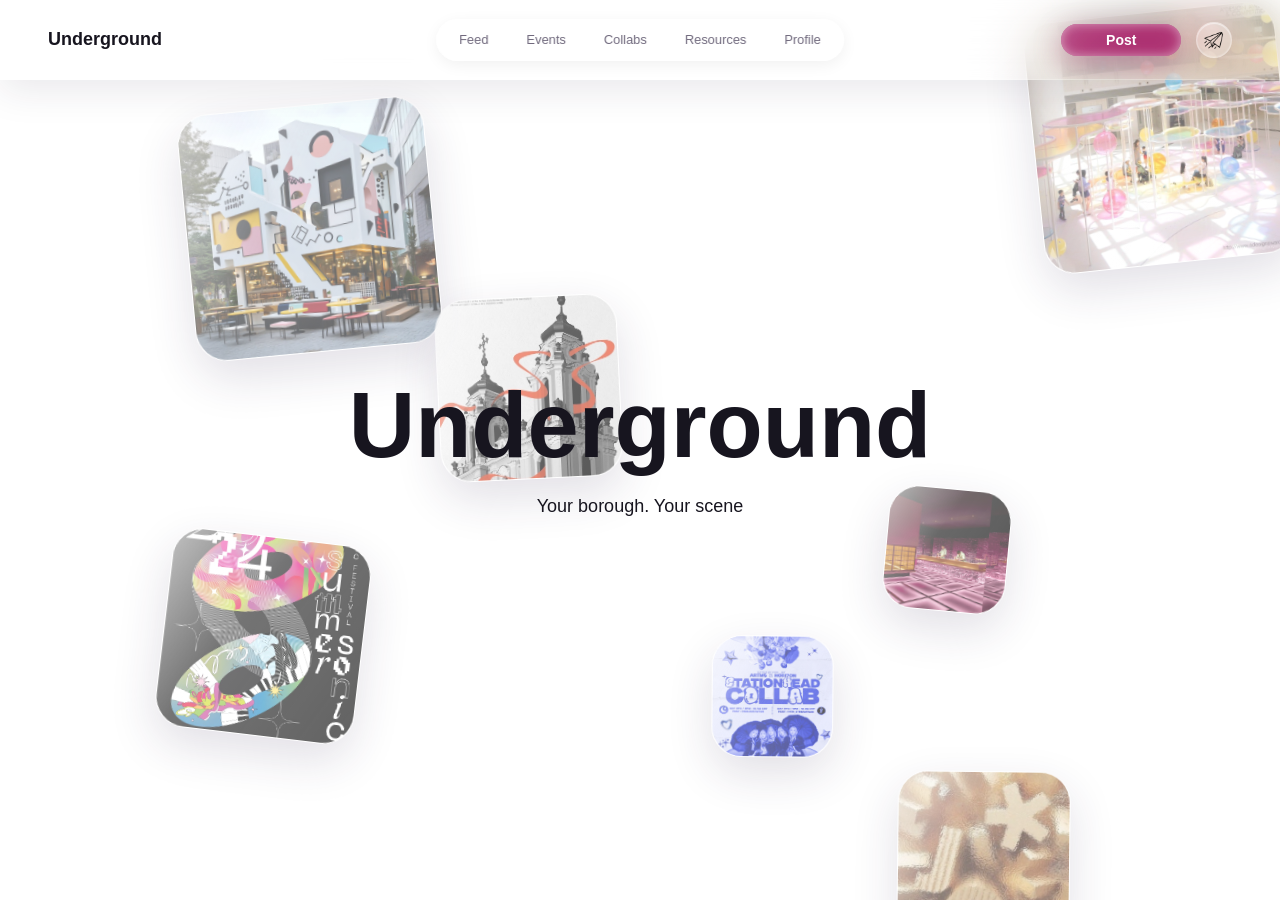
==== index.html @ 1d8d7bd0 "commit" ====
<!DOCTYPE html>
<html lang="en">
<head>
    <meta charset="UTF-8">
    <meta name="viewport" content="width=device-width, initial-scale=1.0">
    <title>Underground - Your borough. Your scene</title>
    <link rel="stylesheet" href="styles.css">
    <link rel="stylesheet" href="ds-v2.css">
</head>
<body class="landing-page" data-page="landing">
    <header class="site-header">
        <a class="brand-link" href="index.html">Underground</a>
        <nav class="site-nav">
            <a href="feed.html" class="nav-link">Feed</a>
            <a href="events.html" class="nav-link">Events</a>
            <a href="collabs.html" class="nav-link">Collabs</a>
            <a href="map.html" class="nav-link">Resources</a>
            <a href="profile.html" class="nav-link">Profile</a>
        </nav>
        <div class="site-actions">
            <button class="btn-post" type="button">Post</button>
            <a href="messages.html"><img class="avatar" src="assets/profile-icon.png" alt="Messages" /></a>
        </div>
        <button class="menu-toggle" id="landingMenuToggle" type="button" aria-label="Open menu" aria-controls="landingDrawer" aria-expanded="false">
            <span class="menu-toggle-line"></span>
            <span class="menu-toggle-line"></span>
            <span class="menu-toggle-line"></span>
        </button>
    </header>

    <div class="landing-menu-backdrop" id="landingMenuBackdrop" aria-hidden="true"></div>
    <aside class="landing-drawer" id="landingDrawer" aria-hidden="true">
        <div class="landing-drawer-header">
            <p class="landing-drawer-title">Underground</p>
            <button class="landing-drawer-close" id="landingDrawerClose" type="button" aria-label="Close menu">&times;</button>
        </div>
        <nav class="landing-drawer-nav" aria-label="Mobile navigation">
            <a href="feed.html" class="landing-drawer-link">Feed</a>
            <a href="events.html" class="landing-drawer-link">Events</a>
            <a href="collabs.html" class="landing-drawer-link">Collabs</a>
            <a href="map.html" class="landing-drawer-link">Resources</a>
            <a href="profile.html" class="landing-drawer-link">Profile</a>
        </nav>
        <div class="landing-drawer-actions">
            <button class="btn-post" type="button">Post</button>
            <button class="btn-auth" type="button">DM</button>
        </div>
    </aside>

    <main class="landing-main">
        <section class="landing-hero">
            <div class="deco-rect" aria-hidden="true" style="left:116px; top:121px; width:251px; height:251px;"></div>
            <div class="deco-rect" aria-hidden="true" style="left:calc(20% + 100px); top:311px; width:187px; height:187px;"></div>
            <div class="deco-rect" aria-hidden="true" style="left:183px; top:615px; width:205px; height:205px;"></div>
            <div class="deco-rect" aria-hidden="true" style="left:calc(40% + 247px); top:654px; width:128px; height:128px;"></div>
            <div class="deco-rect" aria-hidden="true" style="left:calc(60% + 115px); top:542px; width:128px; height:128px;"></div>
            <div class="deco-rect" aria-hidden="true" style="left:calc(60% + 113px); top:700px; width:179px; height:179px;"></div>
            <div class="deco-rect" aria-hidden="true" style="left:calc(80% - 22px); top:121px; width:262px; height:262px;"></div>
            <div class="landing-hero-content">
                <h1 class="landing-display">Underground</h1>
                <p class="landing-subtitle">Your borough. Your scene</p>
            </div>
        </section>
    </main>

    <script src="shared-ui.js"></script>
    <script src="ds-init.js" defer></script>
</body>
</html>
---- styles.css ----
:root {
    --bg: #ffffff;
    --text: #17151f;
    --muted: #6f687c;
    --line: rgba(255, 255, 255, 0.28);
    --surface: rgba(255, 255, 255, 0.16);
    --surface-strong: rgba(255, 255, 255, 0.22);
    --surface-blue: rgba(255, 82, 166, 0.94);
    --surface-green: rgba(255, 211, 232, 0.78);
    --surface-orange: rgba(255, 196, 224, 0.8);
    --surface-pink: rgba(255, 210, 232, 0.78);
    --glass-shadow:
        0 8px 32px rgba(0, 0, 0, 0.12),
        inset 0 1px 1px rgba(255, 255, 255, 0.6),
        inset 0 -1px 1px rgba(255, 255, 255, 0.18);
    --glass-shadow-strong:
        0 18px 48px rgba(48, 35, 76, 0.14),
        inset 0 1px 1px rgba(255, 255, 255, 0.72),
        inset 0 -1px 1px rgba(255, 255, 255, 0.2);
    --glass-edge:
        inset 0 0 10px rgba(255, 255, 255, 0.4),
        inset 0 0 20px rgba(255, 255, 255, 0.18);
    --accent-grad: linear-gradient(135deg, rgba(255, 196, 221, 0.94) 0%, rgba(217, 74, 155, 0.84) 100%);
    --accent-grad-soft: linear-gradient(135deg, rgba(255, 230, 239, 0.92) 0%, rgba(240, 136, 193, 0.58) 100%);
    --liquid-sheen: linear-gradient(120deg, rgba(255, 255, 255, 0.62) 0%, rgba(255, 255, 255, 0.16) 40%, rgba(255, 255, 255, 0.06) 100%);

    --header-height: 80px;
    --page-pad-x: 160px;
    --page-pad-top: 96px;
    --page-pad-bottom: 80px;

    --display-size: 92px;
    --display-line: 1;

    --header-size: 64px;
    --header-line: 77px;

    --title-size: 48px;
    --title-line: 77px;

    --body-large-size: 18px;
    --body-large-line: 31px;

    --body-size: 12px;
    --body-line: 16px;

    --body-small-size: 12px;
    --body-small-line: 1.2;

    --nav-size: 14px;
    --nav-gap: 110px;
    --nav-inline-scale: 1;
    --filter-inline-scale: 1;
    --hover-copy-scale: 1;

    --square-card-size: 344px;
    --wide-card-width: calc(var(--square-card-size) * 1.7441860465);
    --wide-card-height: calc(var(--square-card-size) * 0.6104651163);
    --side-panel-width: calc(var(--square-card-size) * 1.2558139535);
    --content-width: calc((var(--square-card-size) * 3) + (var(--grid-gap) * 2));

    --grid-gap: 8px;
    --split-gap: 16px;
    --button-pad-y: 12px;
    --button-pad-x: 32px;
    --button-font-size: 14px;
    --button-line-height: 16px;

    --flip-duration: 0.55s;
    --flip-ease: cubic-bezier(0.4, 0.2, 0.2, 1);
    --shadow-hover: 8px 12px 47px 3px rgba(0, 0, 0, 0.12);

    font-synthesis: none;
    text-rendering: optimizeLegibility;
}

* {
    margin: 0;
    padding: 0;
    box-sizing: border-box;
}

html,
body {
    width: 100%;
}

body {
    min-height: 100vh;
    background: var(--bg);
    color: var(--text);
    font-family: "BIZ UDPGothic", "Noto Sans JP", "Segoe UI", sans-serif;
    overflow-x: hidden;
    position: relative;
    background-image: none;
}

a {
    color: inherit;
}

button,
input,
textarea {
    font: inherit;
    color: inherit;
}

.liquid-glass,
:where(
    .site-header,
    .landing-drawer,
    .landing-link-card,
    .profile-stat-card,
    .square-card-front,
    .square-card-back,
    .wide-card-front,
    .wide-card-back,
    .side-panel,
    .feed-modal,
    .connect-action,
    .post-form-panel,
    .post-preview-panel,
    .post-preview-card,
    .post-upload-label,
    .post-cat-btn,
    .post-submit-btn,
    .post-preview-rsvp,
    .success-card,
    .success-post-preview,
    .success-stat,
    .filter-chip,
    .pagination-btn,
    .btn-post,
    .btn-auth,
    .btn-edit-profile,
    .square-card-btn,
    .wide-card-btn,
    .feed-modal-rsvp,
    .connect-chat-input,
    .connect-chat-send,
    .msg-input,
    .msg-send-btn,
    .connect-rsvp-input,
    .connect-rsvp-textarea,
    .connect-rsvp-submit,
    .connect-profile-follow,
    .connect-profile-tab,
    .post-preview-heart,
    .landing-drawer-close,
    .menu-toggle,
    .post-field input,
    .post-field textarea
) {
    position: relative;
    overflow: hidden;
    isolation: isolate;
}

.liquid-glass,
:where(
    .landing-drawer,
    .landing-link-card,
    .profile-stat-card,
    .square-card-front,
    .square-card-back,
    .wide-card-front,
    .wide-card-back,
    .side-panel,
    .feed-modal,
    .connect-action,
    .post-form-panel,
    .post-preview-panel,
    .post-preview-card,
    .post-upload-label,
    .post-cat-btn,
    .post-submit-btn,
    .post-preview-rsvp,
    .success-card,
    .success-post-preview,
    .success-stat,
    .filter-chip,
    .pagination-btn,
    .btn-post,
    .btn-auth,
    .btn-edit-profile,
    .square-card-btn,
    .wide-card-btn,
    .feed-modal-rsvp,
    .connect-chat-input,
    .connect-chat-send,
    .msg-input,
    .msg-send-btn,
    .connect-rsvp-input,
    .connect-rsvp-textarea,
    .connect-rsvp-submit,
    .connect-profile-follow,
    .connect-profile-tab,
    .post-preview-heart,
    .landing-drawer-close,
    .menu-toggle,
    .post-field input,
    .post-field textarea
) {
    background: rgba(255, 255, 255, 0.15);
    backdrop-filter: blur(20px) saturate(180%);
    -webkit-backdrop-filter: blur(20px) saturate(180%);
    border: 1px solid rgba(255, 255, 255, 0.25);
    box-shadow: var(--glass-shadow);
}

.liquid-glass::before,
:where(
    .landing-drawer,
    .landing-link-card,
    .profile-stat-card,
    .square-card-front,
    .square-card-back,
    .wide-card-front,
    .wide-card-back,
    .side-panel,
    .feed-modal,
    .connect-action,
    .connect-profile-preview,
    .post-form-panel,
    .post-preview-panel,
    .post-preview-card,
    .post-upload-label,
    .post-cat-btn,
    .post-submit-btn,
    .post-preview-rsvp,
    .success-card,
    .success-post-preview,
    .success-stat,
    .filter-chip,
    .pagination-btn,
    .btn-post,
    .btn-auth,
    .btn-edit-profile,
    .square-card-btn,
    .wide-card-btn,
    .feed-modal-rsvp,
    .connect-chat-input,
    .connect-chat-send,
    .msg-input,
    .msg-send-btn,
    .connect-rsvp-input,
    .connect-rsvp-textarea,
    .connect-rsvp-submit,
    .connect-profile-follow,
    .connect-profile-tab,
    .post-preview-heart,
    .landing-drawer-close,
    .menu-toggle,
    .post-field input,
    .post-field textarea
)::before {
    content: "";
    position: absolute;
    inset: 0;
    background: var(--liquid-sheen);
    opacity: 0.58;
    pointer-events: none;
    z-index: 0;
}

.liquid-glass::after,
:where(
    .landing-drawer,
    .landing-link-card,
    .profile-stat-card,
    .square-card-front,
    .square-card-back,
    .wide-card-front,
    .wide-card-back,
    .side-panel,
    .feed-modal,
    .connect-action,
    .connect-profile-preview,
    .post-form-panel,
    .post-preview-panel,
    .post-preview-card,
    .post-upload-label,
    .post-cat-btn,
    .post-submit-btn,
    .post-preview-rsvp,
    .success-card,
    .success-post-preview,
    .success-stat,
    .filter-chip,
    .pagination-btn,
    .btn-post,
    .btn-auth,
    .btn-edit-profile,
    .square-card-btn,
    .wide-card-btn,
    .feed-modal-rsvp,
    .connect-chat-input,
    .connect-chat-send,
    .msg-input,
    .msg-send-btn,
    .post-preview-heart,
    .landing-drawer-close,
    .menu-toggle,
    .post-field input,
    .post-field textarea
)::after {
    content: "";
    position: absolute;
    inset: 0;
    border-radius: inherit;
    box-shadow: var(--glass-edge);
    pointer-events: none;
    z-index: 0;
}

:where(
    .landing-drawer,
    .landing-link-card,
    .profile-stat-card,
    .square-card-front,
    .square-card-back,
    .wide-card-front,
    .wide-card-back,
    .side-panel,
    .feed-modal,
    .feed-modal-connect,
    .connect-poster-card,
    .connect-action,
    .connect-profile-preview,
    .post-form-panel,
    .post-preview-panel,
    .post-preview-card,
    .post-upload-label,
    .post-cat-btn,
    .post-submit-btn,
    .post-preview-rsvp,
    .success-card,
    .success-post-preview,
    .success-stat,
    .filter-chip,
    .pagination-btn,
    .btn-post,
    .btn-auth,
    .btn-edit-profile,
    .square-card-btn,
    .wide-card-btn,
    .feed-modal-rsvp,
    .connect-chat-send,
    .connect-rsvp-submit,
    .connect-profile-follow,
    .connect-profile-tab,
    .post-preview-heart,
    .landing-drawer-close,
    .menu-toggle
) > * {
    position: relative;
    z-index: 1;
}

.glass-blue {
    background: var(--surface-blue);
}

.glass-green {
    background: var(--surface-green);
}

.glass-orange {
    background: var(--surface-orange);
}

.glass-pink {
    background: var(--surface-pink);
}

.site-header {
    position: fixed;
    top: 0;
    right: 0;
    left: 0;
    z-index: 100;
    height: var(--header-height);
    display: flex;
    align-items: center;
    padding: 0 48px;
    background: rgba(255, 255, 255, 0.18);
    backdrop-filter: blur(22px) saturate(180%);
    -webkit-backdrop-filter: blur(22px) saturate(180%);
    border-bottom: 1px solid rgba(255, 255, 255, 0.2);
    box-shadow: 0 10px 38px rgba(38, 26, 54, 0.1);
}

.brand-link {
    font-size: 18px;
    font-weight: 700;
    text-decoration: none;
    white-space: nowrap;
}

.site-nav {
    position: absolute;
    left: 50%;
    transform: translateX(-50%);
    display: flex;
    align-items: center;
    gap: var(--nav-gap);
    flex-wrap: nowrap;
    white-space: nowrap;
}

.nav-link {
    text-decoration: none;
    font-size: calc(var(--nav-size) * var(--nav-inline-scale));
    line-height: var(--body-line);
    font-weight: 400;
    opacity: 1;
    padding: 10px 18px;
    border-radius: 999px;
    transition: transform 0.2s ease, box-shadow 0.2s ease, background 0.2s ease;
}

.nav-link:hover,
.nav-link:focus-visible {
    transform: translateY(-1px);
    background: rgba(255, 255, 255, 0.16);
    box-shadow: 0 8px 22px rgba(46, 34, 70, 0.08);
}

.nav-link.active {
    font-weight: 700;
    background: transparent;
    box-shadow: none;
}

.site-actions {
    margin-left: auto;
    display: flex;
    align-items: center;
    gap: calc(16px * var(--nav-inline-scale));
    flex-shrink: 0;
}

.menu-toggle {
    display: none;
    width: 44px;
    height: 44px;
    border-radius: 999px;
    background: rgba(255, 255, 255, 0.18);
    align-items: center;
    justify-content: center;
    flex-direction: column;
    gap: 4px;
    cursor: pointer;
    transition: opacity 0.2s ease, transform 0.2s ease;
}

.menu-toggle-line {
    width: 18px;
    height: 2px;
    border-radius: 999px;
    background: rgba(23, 21, 31, 0.86);
    transition: transform 0.25s ease, opacity 0.2s ease;
}

.menu-toggle:hover,
.menu-toggle:focus-visible {
    opacity: 1;
    transform: translateY(-1px);
}

.landing-page.menu-open .menu-toggle-line:nth-child(1) {
    transform: translateY(6px) rotate(45deg);
}

.landing-page.menu-open .menu-toggle-line:nth-child(2) {
    opacity: 0;
}

.landing-page.menu-open .menu-toggle-line:nth-child(3) {
    transform: translateY(-6px) rotate(-45deg);
}

.btn-post,
.btn-auth,
.btn-edit-profile,
.filter-chip,
.square-card-btn,
.wide-card-btn,
.feed-modal-rsvp,
.connect-action,
.connect-chat-send,
.connect-rsvp-submit,
    .connect-profile-follow,
    .post-cat-btn,
    .post-submit-btn {
    border-radius: 999px;
    font-weight: 500;
    transition: transform 0.22s ease, box-shadow 0.22s ease, background 0.22s ease, opacity 0.18s ease;
}

.btn-post {
    width: 120px;
    height: 32px;
    padding: 0;
    background: var(--surface-blue);
    font-size: var(--button-font-size);
    line-height: var(--button-line-height);
    cursor: pointer;
    color: #ffffff;
}

.btn-post:hover,
.btn-post:focus-visible {
    transform: translateY(-1px);
    box-shadow: var(--glass-shadow-strong);
}

.btn-auth {
    width: 120px;
    height: 32px;
    padding: 0;
    background: var(--surface-pink);
    font-size: var(--button-font-size);
    line-height: var(--button-line-height);
    cursor: pointer;
    color: var(--text);
}

.btn-auth:hover,
.btn-auth:focus-visible {
    transform: translateY(-1px);
    box-shadow: var(--glass-shadow-strong);
}

.avatar {
    width: 36px;
    height: 36px;
    border-radius: 50%;
    object-fit: contain;
    display: block;
    padding: 6px;
    background: rgba(255, 255, 255, 0.22);
    border: 1px solid rgba(255, 255, 255, 0.3);
    box-shadow: var(--glass-shadow);
    transition: transform 0.18s ease, box-shadow 0.18s ease;
    cursor: pointer;
}

.site-actions a {
    display: inline-flex;
    align-items: center;
    text-decoration: none;
    border-radius: 50%;
}

.site-actions a:hover .avatar {
    transform: translateY(-1px);
    box-shadow: var(--glass-shadow-strong);
}

.page-main {
    padding-top: calc(var(--header-height) + var(--page-pad-top));
    padding-right: var(--page-pad-x);
    padding-bottom: var(--page-pad-bottom);
    padding-left: var(--page-pad-x);
}

.page-title {
    width: min(100%, var(--content-width));
    font-size: var(--header-size);
    line-height: var(--header-line);
    font-weight: 700;
    margin-bottom: 48px;
    margin-right: auto;
    margin-left: auto;
    text-shadow: 0 8px 22px rgba(255, 255, 255, 0.42);
}

.page-title-outline {
    color: inherit;
    -webkit-text-fill-color: transparent;
    -webkit-text-stroke: 1.5px var(--text);
}

/* ===========================
   Profile Hero
   =========================== */

.profile-hero {
    width: min(100%, var(--content-width));
    display: flex;
    flex-direction: column;
    align-items: center;
    text-align: center;
    gap: 24px;
    margin-bottom: 64px;
    margin-right: auto;
    margin-left: auto;
}

.profile-username {
    font-size: var(--header-size);
    line-height: var(--header-line);
    font-weight: 700;
    color: var(--text);
}

.profile-subtitle {
    font-size: var(--body-large-size);
    line-height: var(--body-large-line);
    font-weight: 400;
    max-width: min(100%, 760px);
    white-space: normal;
}

.profile-stats {
    display: flex;
    align-items: center;
    justify-content: center;
    flex-wrap: wrap;
    gap: 24px;
}

.profile-stat-card {
    display: flex;
    flex-direction: column;
    align-items: center;
    justify-content: center;
    padding: 12px 24px;
    min-width: 128px;
    border-radius: 20px;
    background: rgba(255, 255, 255, 0.18);
    color: var(--muted);
    text-align: center;
}

.profile-stat-num {
    display: block;
    font-size: var(--body-large-size);
    line-height: var(--body-large-line);
}

.profile-stat-label {
    display: block;
    font-size: var(--body-size);
    line-height: var(--body-line);
}

.btn-edit-profile {
    width: 120px;
    height: 32px;
    padding: 0;
    background: var(--surface-pink);
    font-size: var(--button-font-size);
    line-height: var(--button-line-height);
    cursor: pointer;
}

.btn-edit-profile:hover,
.btn-edit-profile:focus-visible {
    transform: translateY(-1px);
    box-shadow: var(--glass-shadow-strong);
}

.filter-row--profile {
    gap: 64px;
    justify-content: flex-start;
}

.filter-row {
    width: min(100%, var(--content-width));
    display: flex;
    align-items: center;
    gap: calc(56px * var(--filter-inline-scale));
    margin-bottom: 32px;
    padding: 0;
    border: 0;
    background: transparent;
    backdrop-filter: none;
    -webkit-backdrop-filter: none;
    box-shadow: none;
    margin-right: auto;
    margin-left: auto;
    flex-wrap: nowrap;
    white-space: nowrap;
}

.filter-chip {
    padding: var(--button-pad-y) var(--button-pad-x);
    background: rgba(255, 255, 255, 0.08);
    font-size: var(--button-font-size);
    line-height: var(--button-line-height);
    font-weight: 400;
    cursor: pointer;
    opacity: 1;
    transition: transform 0.24s ease, box-shadow 0.24s ease, background 0.24s ease;
    text-decoration: none;
    white-space: nowrap;
    flex-shrink: 0;
}

.filter-chip:hover,
.filter-chip:focus-visible {
    transform: translateY(-1px);
    box-shadow: 0 8px 22px rgba(50, 36, 72, 0.08);
}

.filter-chip.active {
    font-weight: 700;
    background: transparent;
    box-shadow: none;
}

.pagination {
    width: min(100%, var(--content-width));
    display: flex;
    align-items: center;
    justify-content: center;
    gap: 10px;
    margin: 32px auto 0;
    flex-wrap: nowrap;
}

.pagination-btn {
    min-width: 40px;
    height: 40px;
    padding: 0 14px;
    border-radius: 999px;
    background: rgba(255, 255, 255, 0.16);
    font-size: 14px;
    line-height: 1;
    color: rgba(23, 21, 31, 0.82);
    cursor: pointer;
    transition: background 0.2s ease, border-color 0.2s ease, color 0.2s ease, box-shadow 0.2s ease, opacity 0.2s ease;
}

.pagination-btn:hover,
.pagination-btn:focus-visible {
    background: rgba(255, 255, 255, 0.24);
    box-shadow: var(--glass-shadow);
}

.pagination-btn.active {
    background: var(--surface-pink);
    color: var(--text);
    box-shadow: var(--glass-shadow-strong);
}

.pagination-btn[disabled] {
    opacity: 0.35;
    cursor: default;
}

.pagination-btn--edge {
    min-width: 106px;
    padding: 0 22px;
    background: rgba(255, 255, 255, 0.18);
    box-shadow: var(--glass-shadow);
}

.pagination-btn--edge:hover,
.pagination-btn--edge:focus-visible {
    background: rgba(255, 255, 255, 0.24);
    box-shadow: var(--glass-shadow-strong);
}

.pagination-btn--next {
    background: var(--surface-pink);
    color: var(--text);
    box-shadow: var(--glass-shadow-strong);
}

.pagination-btn--next:hover,
.pagination-btn--next:focus-visible {
    background: var(--surface-pink);
    color: var(--text);
    box-shadow: var(--glass-shadow-strong);
}

.pagination-ellipsis {
    min-width: 24px;
    text-align: center;
    font-size: 14px;
    line-height: 1;
    color: rgba(10, 8, 15, 0.58);
}

.pagination-label {
    margin-left: 8px;
    font-size: var(--body-size);
    line-height: var(--body-line);
    color: var(--muted);
    display: none;
}

/* Event Board split filter layout */
.filter-row--split {
    justify-content: space-between;
    gap: 0;
}

.filter-row--split > .filter-chip:first-child {
    font-size: var(--nav-size);
    line-height: var(--body-line);
}

.filter-group-right {
    display: flex;
    align-items: center;
    flex-wrap: nowrap;
    justify-content: flex-end;
    gap: calc(64px * var(--filter-inline-scale));
    white-space: nowrap;
}

/* Event Board map panel — fixed height per Figma */
.side-panel--event {
    min-height: 0;
    height: 701px;
}

.three-grid {
    display: grid;
    grid-template-columns: repeat(3, var(--square-card-size));
    gap: var(--grid-gap);
    align-items: start;
    width: min(100%, var(--content-width));
    margin: 0 auto;
    justify-content: center;
}

/* Feed page masonry grid */
.feed-grid {
    display: grid;
    grid-template-columns: repeat(3, var(--square-card-size));
    grid-auto-rows: var(--square-card-size);
    gap: var(--grid-gap);
    width: min(100%, var(--content-width));
    margin: 0 auto;
    justify-content: center;
}

.square-card.feed-hero-card {
    grid-column: span 2;
    grid-row: span 2;
    width: calc((var(--square-card-size) * 2) + var(--grid-gap));
    height: calc((var(--square-card-size) * 2) + var(--grid-gap));
}

/* Filter group: Following / Events / Collabs / Portfolios / Resources */
.filter-group {
    display: flex;
    align-items: center;
    flex-wrap: nowrap;
    gap: calc(72px * var(--filter-inline-scale));
    margin-left: auto;
    white-space: nowrap;
}

.square-card {
    width: var(--square-card-size);
    height: var(--square-card-size);
    perspective: 2400px;
    cursor: pointer;
}

.square-card-inner {
    position: relative;
    width: 100%;
    height: 100%;
    transform-style: preserve-3d;
    transition: transform var(--flip-duration) var(--flip-ease);
}

.square-card:hover .square-card-inner {
    transform: rotateY(180deg);
}

.square-card-face {
    position: absolute;
    inset: 0;
    width: 100%;
    height: 100%;
    backface-visibility: hidden;
    -webkit-backface-visibility: hidden;
    border-radius: 28px;
}

.square-card-front {
    background: rgba(255, 255, 255, 0.2);
    display: flex;
    align-items: center;
    justify-content: center;
    color: rgba(23, 21, 31, 0.6);
    font-size: var(--body-size);
    line-height: var(--body-line);
    overflow: hidden;
    box-shadow: var(--glass-shadow);
}

.square-card-front img {
    width: 100%;
    height: 100%;
    object-fit: cover;
    display: block;
}

.square-card-back {
    transform: rotateY(180deg);
    position: relative;
    background: rgba(255, 255, 255, 0.18);
    border: 1px solid rgba(255, 255, 255, 0.28);
    box-shadow: var(--glass-shadow-strong);
    display: flex;
    flex-direction: column;
    gap: clamp(4px, calc(6px * var(--hover-copy-scale)), 6px);
    padding:
        clamp(18px, calc(32px * var(--hover-copy-scale)), 32px)
        clamp(18px, calc(48px * var(--hover-copy-scale)), 48px)
        clamp(56px, calc(88px * var(--hover-copy-scale)), 88px);
}

.card-heart {
    position: absolute;
    top: clamp(18px, calc(32px * var(--hover-copy-scale)), 32px);
    right: clamp(18px, calc(32px * var(--hover-copy-scale)), 32px);
    width: clamp(24px, calc(32px * var(--hover-copy-scale)), 32px);
    height: clamp(24px, calc(32px * var(--hover-copy-scale)), 32px);
    border: 0;
    background: rgba(255, 255, 255, 0.14);
    border-radius: 999px;
    box-shadow: inset 0 1px 1px rgba(255, 255, 255, 0.58);
    display: flex;
    align-items: center;
    justify-content: center;
    font-size: clamp(16px, calc(20px * var(--hover-copy-scale)), 20px);
    line-height: 1;
    cursor: pointer;
    transition: transform 0.2s ease;
}

.card-heart:hover,
.card-heart:focus-visible {
    transform: scale(1.15);
}

.square-card-category {
    margin-top: clamp(30px, calc(56px * var(--hover-copy-scale)), 56px);
    font-size: clamp(10px, calc(var(--body-size) * var(--hover-copy-scale)), var(--body-size));
    line-height: normal;
    overflow: hidden;
    text-overflow: ellipsis;
    white-space: nowrap;
}

.square-card-title {
    display: -webkit-box;
    font-size: clamp(13px, calc(var(--body-large-size) * var(--hover-copy-scale)), var(--body-large-size));
    line-height: clamp(18px, calc(var(--body-large-line) * var(--hover-copy-scale)), var(--body-large-line));
    font-weight: 400;
    overflow: hidden;
    -webkit-box-orient: vertical;
    -webkit-line-clamp: 2;
    line-clamp: 2;
}

.square-card-meta {
    font-size: clamp(10px, calc(var(--body-size) * var(--hover-copy-scale)), var(--body-size));
    line-height: clamp(13px, calc(var(--body-line) * var(--hover-copy-scale)), var(--body-line));
    color: var(--muted);
    overflow: hidden;
    text-overflow: ellipsis;
    white-space: nowrap;
}

.square-card-desc {
    font-size: clamp(10px, calc(var(--body-size) * var(--hover-copy-scale)), var(--body-size));
    line-height: clamp(13px, calc(var(--body-line) * var(--hover-copy-scale)), var(--body-line));
    color: var(--muted);
    display: none;
}

.square-card-stats {
    margin-top: auto;
    font-size: clamp(10px, calc(var(--body-size) * var(--hover-copy-scale)), var(--body-size));
    line-height: clamp(13px, calc(var(--body-line) * var(--hover-copy-scale)), var(--body-line));
    overflow: hidden;
    text-overflow: ellipsis;
    white-space: nowrap;
    padding-right: clamp(104px, calc(132px * var(--hover-copy-scale)), 132px);
}

.square-card-btn {
    position: absolute;
    bottom: clamp(18px, calc(32px * var(--hover-copy-scale)), 32px);
    right: clamp(18px, calc(32px * var(--hover-copy-scale)), 32px);
    width: clamp(92px, calc(120px * var(--hover-copy-scale)), 120px);
    height: clamp(28px, calc(32px * var(--hover-copy-scale)), 32px);
    border-radius: 999px;
    background: var(--surface-pink);
    font-size: var(--button-font-size);
    line-height: var(--button-line-height);
    cursor: pointer;
}

.square-card-btn:hover,
.square-card-btn:focus-visible {
    box-shadow: var(--glass-shadow-strong);
}

.split-layout {
    display: grid;
    grid-template-columns: var(--wide-card-width) var(--side-panel-width);
    gap: var(--split-gap);
    align-items: start;
    width: min(100%, var(--content-width));
    margin: 0 auto;
    justify-content: center;
}

.wide-card-list {
    display: flex;
    flex-direction: column;
    gap: var(--grid-gap);
    width: 100%;
    max-width: var(--wide-card-width);
}

.wide-card {
    width: var(--wide-card-width);
    height: var(--wide-card-height);
    perspective: 2400px;
    cursor: pointer;
}

.wide-card-inner {
    position: relative;
    width: 100%;
    height: 100%;
    transform-style: preserve-3d;
    transition: transform var(--flip-duration) var(--flip-ease);
}

.wide-card:hover .wide-card-inner {
    transform: rotateY(180deg);
}

.wide-card-face {
    position: absolute;
    inset: 0;
    width: 100%;
    height: 100%;
    backface-visibility: hidden;
    -webkit-backface-visibility: hidden;
    border-radius: 28px;
}

.wide-card-front {
    background: rgba(255, 255, 255, 0.2);
    display: flex;
    align-items: center;
    justify-content: center;
    color: rgba(23, 21, 31, 0.6);
    font-size: var(--body-size);
    line-height: var(--body-line);
    overflow: hidden;
    box-shadow: var(--glass-shadow);
}

.wide-card-front img {
    width: 100%;
    height: 100%;
    object-fit: cover;
    display: block;
    pointer-events: none;
}

.wide-card-back {
    transform: rotateY(180deg);
    position: relative;
    background: rgba(255, 255, 255, 0.18);
    border: 1px solid rgba(255, 255, 255, 0.28);
    box-shadow: var(--glass-shadow-strong);
    display: flex;
    flex-direction: column;
    gap: clamp(2px, calc(4px * var(--hover-copy-scale)), 4px);
    padding:
        clamp(20px, calc(40px * var(--hover-copy-scale)), 40px)
        clamp(92px, calc(180px * var(--hover-copy-scale)), 180px)
        clamp(20px, calc(40px * var(--hover-copy-scale)), 40px)
        clamp(20px, calc(48px * var(--hover-copy-scale)), 48px);
}

.wide-card-category {
    font-size: clamp(10px, calc(var(--body-size) * var(--hover-copy-scale)), var(--body-size));
    line-height: normal;
    overflow: hidden;
    text-overflow: ellipsis;
    white-space: nowrap;
}

.wide-card-title {
    display: -webkit-box;
    font-size: clamp(13px, calc(var(--body-large-size) * var(--hover-copy-scale)), var(--body-large-size));
    line-height: clamp(18px, calc(var(--body-large-line) * var(--hover-copy-scale)), var(--body-large-line));
    font-weight: 400;
    overflow: hidden;
    -webkit-box-orient: vertical;
    -webkit-line-clamp: 2;
    line-clamp: 2;
}

.wide-card-meta {
    font-size: clamp(10px, calc(var(--body-size) * var(--hover-copy-scale)), var(--body-size));
    line-height: clamp(13px, calc(var(--body-line) * var(--hover-copy-scale)), var(--body-line));
    color: var(--muted);
    overflow: hidden;
    text-overflow: ellipsis;
    white-space: nowrap;
}

.wide-card-desc {
    font-size: clamp(10px, calc(var(--body-size) * var(--hover-copy-scale)), var(--body-size));
    line-height: clamp(13px, calc(var(--body-line) * var(--hover-copy-scale)), var(--body-line));
    color: var(--muted);
    display: none;
}

.wide-card-extra {
    margin-top: auto;
    font-size: clamp(10px, calc(var(--body-size) * var(--hover-copy-scale)), var(--body-size));
    line-height: clamp(13px, calc(var(--body-line) * var(--hover-copy-scale)), var(--body-line));
    overflow: hidden;
    text-overflow: ellipsis;
    white-space: nowrap;
    padding-right: clamp(96px, calc(136px * var(--hover-copy-scale)), 136px);
}

.wide-card-btn {
    position: absolute;
    bottom: clamp(20px, calc(40px * var(--hover-copy-scale)), 40px);
    right: clamp(20px, calc(48px * var(--hover-copy-scale)), 48px);
    width: clamp(92px, calc(120px * var(--hover-copy-scale)), 120px);
    height: clamp(28px, calc(32px * var(--hover-copy-scale)), 32px);
    border-radius: 999px;
    background: var(--surface-pink);
    font-size: var(--button-font-size);
    line-height: var(--button-line-height);
    cursor: pointer;
}

.wide-card-btn:hover,
.wide-card-btn:focus-visible {
    box-shadow: var(--glass-shadow-strong);
}

.side-panel {
    width: var(--side-panel-width);
    min-height: calc((var(--wide-card-height) * 5) + (var(--grid-gap) * 4));
    background: rgba(255, 255, 255, 0.16);
    position: relative;
    overflow: hidden;
    border-radius: 28px;
}

.panel-placeholder {
    position: absolute;
    top: 50%;
    left: 50%;
    transform: translate(-50%, -50%);
    font-size: 13px;
    color: #8a8494;
    white-space: nowrap;
}

.live-map {
    position: absolute;
    inset: 0;
    overflow: hidden;
    background:
        radial-gradient(circle at 20% 24%, rgba(255, 219, 232, 0.34), transparent 28%),
        radial-gradient(circle at 76% 74%, rgba(250, 206, 224, 0.22), transparent 24%),
        linear-gradient(180deg, rgba(248, 242, 246, 0.76) 0%, rgba(238, 229, 235, 0.84) 100%);
}

.live-map svg {
    width: 100%;
    height: 100%;
    display: block;
}

.map-borough {
    fill: #eae4d8;
    stroke: #a09882;
    stroke-width: 0.8;
    stroke-linejoin: round;
    transition: fill 0.2s ease;
}

.map-borough:hover {
    fill: #e0d9cc;
}

.map-pin {
    cursor: pointer;
}

.map-pin-ring {
    fill: rgba(28, 22, 16, 0.13);
    transition: fill 0.18s ease, r 0.18s ease;
}

.map-pin-dot {
    fill: #1c1610;
    stroke: #eae4d8;
    stroke-width: 1.5;
    transition: r 0.18s ease;
}

.map-pin:hover .map-pin-ring {
    fill: rgba(28, 22, 16, 0.28);
}

.map-pin:hover .map-pin-dot {
    fill: #3d3020;
}

.event-modal-img {
    width: 100%;
    height: 100%;
    object-fit: cover;
    display: block;
}

.landing-main {
    /* hero fills full 100vh behind fixed header */
}

.landing-hero {
    position: relative;
    height: 100vh;
    display: flex;
    flex-direction: column;
    align-items: center;
    justify-content: center;
    text-align: center;
    overflow: hidden;
    background: transparent;
}

.landing-hero-content {
    position: relative;
    z-index: 3;
}

.deco-rect {
    position: absolute;
    z-index: 1;
    overflow: hidden;
    pointer-events: none;
    background: rgba(255, 255, 255, 0.18);
    border-radius: 32px;
    border: 1px solid rgba(255, 255, 255, 0.26);
    box-shadow: var(--glass-shadow-strong);
    transform:
        translate3d(var(--float-x, 0), var(--float-y, 0), 0)
        rotate(var(--float-rotate, 0deg))
        scale(var(--float-scale, 1));
    transition:
        transform var(--float-duration, 18000ms) cubic-bezier(0.33, 1, 0.68, 1),
        opacity 2.8s ease;
    will-change: transform;
}

.deco-rect::after {
    content: "";
    position: absolute;
    inset: 0;
    background: var(--liquid-sheen);
    z-index: 2;
}

.deco-rect--ambient {
    z-index: 0;
    opacity: 0;
    box-shadow: 0 24px 56px rgba(10, 8, 15, 0.12);
}

.deco-rect--ambient::after {
    background:
        linear-gradient(180deg, rgba(255, 255, 255, 0.12) 0%, rgba(10, 8, 15, 0.12) 100%);
}

.deco-rect--ambient.is-active {
    opacity: 1;
}

.deco-rect--ambient.is-leaving {
    opacity: 0;
}

.deco-rect-image {
    position: absolute;
    inset: 0;
    background-position: center;
    background-repeat: no-repeat;
    background-size: cover;
    opacity: 0;
    transform: scale(1.06);
    transition: opacity 9s ease, transform 18s ease;
    filter: saturate(0.96) contrast(1.03);
}

.deco-rect-image.is-visible {
    opacity: 0.7;
    transform: scale(1);
}

.landing-scroll-hint {
    position: absolute;
    bottom: 32px;
    left: 50%;
    transform: translateX(-50%);
    font-size: var(--body-size);
    line-height: var(--body-line);
    white-space: nowrap;
    opacity: 0.6;
}

.landing-display {
    font-size: var(--display-size);
    line-height: var(--display-line);
    font-weight: 700;
}

.landing-subtitle {
    margin-top: 20px;
    font-size: var(--body-large-size);
    line-height: var(--body-large-line);
}

.landing-links {
    padding: 0 0 var(--page-pad-bottom);
    display: flex;
    flex-direction: column;
    gap: var(--grid-gap);
}

.landing-link-card {
    height: 240px;
    border-radius: 32px;
    display: grid;
    grid-template-columns: 1fr auto;
    align-items: center;
    padding: 48px 64px;
    text-decoration: none;
    transition: border-color 0.2s ease, box-shadow 0.2s ease, background 0.2s ease;
}

.landing-link-card:hover,
.landing-link-card:focus-visible {
    background: rgba(255, 255, 255, 0.22);
    box-shadow: var(--glass-shadow-strong);
    transform: translateY(-2px);
}

.landing-link-title {
    font-size: var(--title-size);
    line-height: var(--title-line);
    font-weight: 700;
}

.landing-link-copy {
    margin-top: 8px;
    font-size: var(--body-large-size);
    line-height: var(--body-large-line);
}

.landing-link-arrow {
    font-size: 28px;
    line-height: 1;
}

/* ===========================
   Feed Card Overlay / Modal
   =========================== */

.feed-overlay {
    position: fixed;
    inset: 0;
    z-index: 1200;
    padding: 24px;
    background: rgba(0, 0, 0, 0.25);
    display: flex;
    align-items: center;
    justify-content: center;
    opacity: 0;
    pointer-events: none;
    transition: opacity 0.35s ease-in-out;
}

.feed-overlay.is-open {
    opacity: 1;
    pointer-events: auto;
}

.feed-modal {
    position: relative;
    width: 960px;
    height: 660px;
    background: rgba(255, 255, 255, 0.8);
    box-shadow: var(--glass-shadow-strong);
    border-radius: 32px;
    flex-shrink: 0;
    display: grid;
    grid-template-columns: 372px 1fr;
    grid-template-rows: auto auto auto auto auto 1fr auto;
    column-gap: 44px;
    row-gap: 0;
    padding: 68px 36px 36px 36px;
    overflow: hidden;
    align-items: start;
    align-content: start;
}

.feed-modal-media {
    position: relative;
    width: 100%;
    height: auto;
    align-self: stretch;
    background: var(--surface);
    grid-column: 1;
    grid-row: 1 / span 7;
    overflow: hidden;
    border-radius: 24px;
}

.feed-modal.is-profile-open .feed-modal-media {
    opacity: 0;
    visibility: hidden;
    pointer-events: none;
}

.feed-modal-media img {
    width: 100%;
    height: 100%;
    object-fit: cover;
    display: block;
    opacity: 0;
    transform: scale(1.04);
    transition:
        opacity 0.72s ease,
        transform 1.05s cubic-bezier(0.22, 1, 0.36, 1);
}

.feed-modal-media img.is-visible {
    opacity: 1;
    transform: scale(1);
}

.feed-modal-heart {
    position: relative;
    width: 32px;
    height: 32px;
    border: 0;
    background: rgba(255, 255, 255, 0.14);
    border-radius: 999px;
    box-shadow: inset 0 1px 1px rgba(255, 255, 255, 0.58);
    font-size: 24px;
    line-height: 1;
    cursor: pointer;
    display: flex;
    align-items: center;
    justify-content: center;
    transition: transform 0.2s ease;
    grid-column: 2;
    grid-row: 1;
    justify-self: end;
    align-self: start;
    margin-top: 12px;
}

.feed-modal-close {
    position: absolute;
    top: 22px;
    right: 22px;
    width: 24px;
    height: 24px;
    border-radius: 999px;
    background: transparent;
    font-size: 20px;
    line-height: 1;
    color: var(--muted);
    cursor: pointer;
    z-index: 4;
}

.feed-modal-close:hover,
.feed-modal-close:focus-visible {
    color: var(--text);
}

.feed-modal-heart:hover,
.feed-modal-heart:focus-visible {
    transform: scale(1.15);
}

.feed-modal-category {
    position: relative;
    font-size: var(--body-size);
    line-height: normal;
    grid-column: 2;
    grid-row: 2;
    margin-top: 18px;
    margin-bottom: 6px;
}

.feed-modal-title {
    position: relative;
    font-size: var(--body-large-size);
    line-height: var(--body-large-line);
    font-weight: 400;
    grid-column: 2;
    grid-row: 3;
    max-width: 340px;
    margin-bottom: 4px;
}

.feed-modal-meta {
    position: relative;
    font-size: var(--body-size);
    line-height: var(--body-line);
    color: var(--muted);
    grid-column: 2;
    grid-row: 4;
    max-width: 340px;
    margin-bottom: 4px;
}

.feed-modal-desc {
    position: relative;
    font-size: var(--body-size);
    line-height: var(--body-line);
    color: var(--muted);
    grid-column: 2;
    grid-row: 5;
    max-width: 340px;
}

.feed-modal-stats {
    position: relative;
    font-size: var(--body-size);
    line-height: var(--body-line);
    grid-column: 2;
    grid-row: 7;
    align-self: end;
    margin-bottom: 4px;
}

.feed-modal-rsvp {
    position: relative;
    width: 120px;
    height: 32px;
    padding: 0;
    background: var(--surface-pink);
    box-shadow: var(--glass-shadow);
    font-size: var(--button-font-size);
    line-height: var(--button-line-height);
    cursor: pointer;
    grid-column: 2;
    grid-row: 7;
    justify-self: end;
    align-self: end;
}

.feed-modal-rsvp:hover,
.feed-modal-rsvp:focus-visible {
    box-shadow: var(--glass-shadow-strong);
}

.feed-modal.is-panel-open :is(
    .feed-modal-category,
    .feed-modal-title,
    .feed-modal-meta,
    .feed-modal-desc,
    .feed-modal-stats,
    .feed-modal-rsvp
) {
    opacity: 0;
    visibility: hidden;
    pointer-events: none;
}

.feed-modal.is-profile-open :is(
    .feed-modal-heart,
    .feed-modal-category,
    .feed-modal-title,
    .feed-modal-meta,
    .feed-modal-desc,
    .feed-modal-stats,
    .feed-modal-rsvp
) {
    opacity: 0;
    visibility: hidden;
    pointer-events: none;
}

/* Event board variant — grey meta text */
.event-modal-meta {
    color: #828282;
}

/* Connect panel — overlays the right column of the modal */
.feed-modal-connect {
    position: absolute;
    top: 80px;
    left: 452px;
    right: 36px;
    bottom: 36px;
    background: transparent;
    padding: 0;
    display: flex;
    flex-direction: column;
    gap: 14px;
    z-index: 1;
    border-radius: 0;
    border: 0;
    box-shadow: none;
    backdrop-filter: none;
    -webkit-backdrop-filter: none;
}

.feed-modal-connect[hidden] {
    display: none;
}

.connect-back[hidden] {
    display: none;
}

.connect-back {
    background: none;
    border: none;
    cursor: pointer;
    font-size: var(--body-size);
    color: var(--muted);
    padding: 0;
    align-self: flex-start;
    transition: color 0.15s ease;
}

.connect-back:hover {
    color: var(--text);
}

.connect-poster-card {
    display: flex;
    align-items: center;
    gap: 14px;
    padding: 0;
    background: transparent;
    border-radius: 0;
    border: 0;
    box-shadow: none;
}

.connect-avatar {
    width: 44px;
    height: 44px;
    border-radius: 50%;
    background: linear-gradient(135deg, rgba(250, 206, 224, 0.85) 0%, rgba(239, 169, 206, 0.78) 100%);
    display: flex;
    align-items: center;
    justify-content: center;
    flex-shrink: 0;
}

.connect-avatar-letter {
    font-size: 18px;
    font-weight: 500;
    color: #ffffff;
    text-transform: uppercase;
}

.connect-poster-handle {
    font-size: var(--body-size);
    font-weight: 500;
    color: var(--text);
    margin: 0;
}

.connect-heading {
    font-size: var(--body-size);
    color: var(--muted);
    margin: 0;
}

.connect-actions {
    display: flex;
    flex-direction: column;
    gap: 8px;
    width: 100%;
}

.connect-actions[hidden] {
    display: none;
}

.connect-action {
    width: 100%;
    min-height: 42px;
    padding: var(--button-pad-y) var(--button-pad-x);
    background: rgba(255, 255, 255, 0.18);
    font-size: var(--button-font-size);
    line-height: var(--button-line-height);
    cursor: pointer;
    text-align: left;
}

.connect-action:hover {
    background: rgba(255, 255, 255, 0.24);
    box-shadow: var(--glass-shadow-strong);
    transform: translateY(-1px);
}

.connect-action--follow {
    background: rgba(255, 255, 255, 0.18);
}

.connect-action--follow:hover {
    background: rgba(255, 255, 255, 0.24);
}

.connect-action--follow.is-followed {
    background: var(--surface-pink);
    color: var(--text);
    box-shadow: var(--glass-shadow-strong);
}

.connect-chat {
    display: flex;
    flex-direction: column;
    gap: 12px;
    flex: 1 1 auto;
    min-height: 0;
    width: 100%;
    height: 100%;
    padding: 0;
    background: transparent;
    border-radius: 0;
    box-shadow: none;
}

.connect-chat[hidden] {
    display: none;
}

.connect-chat-messages {
    flex: 1;
    overflow-y: auto;
    display: flex;
    flex-direction: column;
    gap: 8px;
    min-height: 0;
}

.connect-chat-msg--sent {
    align-self: flex-end;
    background: var(--accent-grad);
    color: #ffffff;
    padding: 8px 12px;
    border-radius: 12px 12px 2px 12px;
    font-size: var(--body-size);
    max-width: 85%;
    word-break: break-word;
}

.connect-chat-input-row {
    display: flex;
    gap: 8px;
}

.connect-chat-input {
    flex: 1;
    height: 42px;
    border-radius: 999px;
    padding: 0 14px;
    font-size: var(--body-size);
    background: rgba(255, 255, 255, 0.18);
    border: 1px solid rgba(255, 255, 255, 0.28);
    outline: none;
    transition: box-shadow 0.2s ease, border-color 0.2s ease;
}

.connect-chat-input:focus {
    box-shadow: 0 0 0 2px rgba(112, 33, 89, 0.25);
    border-color: rgba(255, 255, 255, 0.3);
}

.connect-chat-send {
    width: 120px;
    height: 32px;
    padding: 0;
    background: var(--surface-blue);
    border: none;
    box-shadow: var(--glass-shadow);
    color: #ffffff;
    font-weight: 500;
    font-size: var(--button-font-size);
    line-height: var(--button-line-height);
    cursor: pointer;
}

.connect-chat-send:hover {
    opacity: 1;
    transform: translateY(-1px);
    box-shadow: var(--glass-shadow-strong);
}

.connect-rsvp {
    display: flex;
    flex-direction: column;
    gap: 18px;
    width: 100%;
    padding: 0;
    background: transparent;
    border-radius: 0;
    box-shadow: none;
}

.connect-rsvp[hidden] {
    display: none;
}

.connect-rsvp-fields {
    display: grid;
    gap: 10px;
}

.connect-rsvp-field {
    display: flex;
    flex-direction: column;
    gap: 6px;
    font-size: 12px;
    line-height: 16px;
    color: var(--muted);
}

.connect-rsvp-input,
.connect-rsvp-textarea {
    width: 100%;
    background: rgba(255, 255, 255, 0.18);
    color: var(--text);
    border-radius: 18px;
    border: 1px solid rgba(255, 255, 255, 0.24);
    outline: none;
    transition: box-shadow 0.2s ease, border-color 0.2s ease;
}

.connect-rsvp-input {
    height: 40px;
    padding: 0 14px;
    font-size: var(--body-size);
    line-height: var(--body-line);
}

.connect-rsvp-textarea {
    min-height: 92px;
    padding: 12px 14px;
    resize: vertical;
    font-size: var(--body-size);
    line-height: var(--body-line);
}

.connect-rsvp-input:focus,
.connect-rsvp-textarea:focus {
    box-shadow: 0 0 0 2px rgba(112, 33, 89, 0.25);
    border-color: rgba(255, 255, 255, 0.3);
}

.connect-rsvp-footer {
    display: flex;
    align-items: center;
    justify-content: space-between;
    gap: 12px;
    flex-wrap: wrap;
}

.connect-rsvp-submit {
    align-self: flex-start;
    width: 120px;
    height: 32px;
    padding: 0;
    border-radius: 999px;
    background: var(--surface-pink);
    box-shadow: var(--glass-shadow);
    font-size: var(--button-font-size);
    line-height: var(--button-line-height);
    cursor: pointer;
}

.connect-rsvp-submit:hover {
    opacity: 1;
    transform: translateY(-1px);
    box-shadow: var(--glass-shadow-strong);
}

.connect-rsvp-status {
    margin: 0;
    font-size: 12px;
    line-height: 16px;
    color: var(--text);
}

.connect-rsvp.is-submitted .connect-rsvp-status {
    color: rgba(192, 48, 123, 0.9);
}

.connect-profile-preview {
    position: absolute;
    inset: 0;
    display: flex;
    flex-direction: column;
    gap: 20px;
    padding: 60px 36px 36px;
    background: rgba(255, 255, 255, 0.88);
    backdrop-filter: blur(24px) saturate(180%);
    -webkit-backdrop-filter: blur(24px) saturate(180%);
    border: 1px solid rgba(255, 255, 255, 0.35);
    box-shadow: var(--glass-shadow-strong);
    isolation: isolate;
    z-index: 2;
    overflow-y: auto;
    border-radius: inherit;
}

.connect-profile-preview[hidden] {
    display: none;
}

.connect-profile-back {
    align-self: flex-start;
    background: none;
    border: none;
    padding: 0;
    font-size: var(--body-size);
    line-height: var(--body-line);
    color: var(--muted);
    cursor: pointer;
}

.connect-profile-avatar {
    width: 60px;
    height: 60px;
    border-radius: 50%;
    background: linear-gradient(135deg, rgba(250, 206, 224, 0.95) 0%, rgba(211, 68, 149, 0.9) 100%);
    color: #ffffff;
    display: flex;
    align-items: center;
    justify-content: center;
    font-size: 24px;
    font-weight: 700;
    flex-shrink: 0;
}

.connect-profile-page-hero {
    width: 100%;
    margin-bottom: 0;
    gap: 10px;
}

.connect-profile-page-hero .profile-username {
    font-size: 28px;
    line-height: 1.1;
}

.connect-profile-page-hero .profile-subtitle {
    max-width: 100%;
    font-size: 12px;
    line-height: 16px;
}

.connect-profile-blurb,
.connect-profile-current {
    font-size: var(--body-size);
    line-height: var(--body-line);
    color: var(--text);
    max-width: min(100%, 560px);
    text-align: center;
}

.connect-profile-current {
    color: var(--muted);
}

.connect-profile-follow {
    width: 120px;
    height: 32px;
    padding: 0;
    background: rgba(255, 255, 255, 0.18);
    color: var(--text);
    font-size: var(--button-font-size);
    line-height: var(--button-line-height);
    cursor: pointer;
}

.connect-profile-follow.is-followed {
    background: var(--surface-pink);
    box-shadow: var(--glass-shadow-strong);
}

.connect-profile-follow:hover,
.connect-profile-follow:focus-visible {
    transform: translateY(-1px);
    box-shadow: var(--glass-shadow-strong);
}

.connect-profile-stats {
    justify-content: center;
    gap: 10px;
}

.connect-profile-stat {
    min-width: 88px;
    padding: 8px 14px;
}

.connect-profile-tab.is-active {
    background: var(--surface-pink);
    color: var(--text);
    box-shadow: var(--glass-shadow);
}

.connect-profile-filter-row {
    width: 100%;
    margin-bottom: 0;
    justify-content: center;
    gap: 20px;
}

.connect-profile-grid {
    width: 100%;
    grid-template-columns: repeat(3, minmax(0, 1fr));
    gap: 16px;
}

.connect-profile-card {
    display: flex;
    flex-direction: column;
    gap: 8px;
    min-height: 172px;
    padding: 18px;
    border-radius: 24px;
    background: rgba(255, 255, 255, 0.78);
    box-shadow: 0 14px 34px rgba(219, 212, 220, 0.26);
}

.connect-profile-card--feature {
    min-height: 196px;
}

.connect-profile-card-media {
    min-height: 116px;
    border-radius: 20px;
    background: rgba(255, 255, 255, 0.9);
    overflow: hidden;
    display: flex;
    align-items: center;
    justify-content: center;
    color: var(--muted);
    font-size: var(--body-large-size);
    line-height: var(--body-large-line);
}

.connect-profile-card-media img {
    width: 100%;
    height: 100%;
    object-fit: cover;
    display: block;
}

.connect-profile-card-category {
    font-size: 12px;
    line-height: 16px;
    color: var(--muted);
}

.connect-profile-card-title {
    font-size: 18px;
    line-height: 22px;
    color: var(--text);
}

.connect-profile-card-copy {
    font-size: 12px;
    line-height: 16px;
    color: var(--muted);
}

.landing-menu-backdrop {
    position: fixed;
    inset: 0;
    z-index: 205;
    background: rgba(241, 236, 231, 0.52);
    backdrop-filter: blur(16px);
    opacity: 0;
    pointer-events: none;
    transition: opacity 0.25s ease;
}

.landing-drawer {
    position: fixed;
    top: 0;
    right: 0;
    bottom: 0;
    z-index: 210;
    width: min(320px, 82vw);
    padding: 24px 24px 28px;
    background: rgba(255, 255, 255, 0.2);
    border-left: 1px solid rgba(255, 255, 255, 0.3);
    box-shadow: -18px 0 42px rgba(48, 35, 76, 0.12);
    display: flex;
    flex-direction: column;
    gap: 24px;
    transform: translateX(100%);
    transition: transform 0.3s ease;
}

.landing-drawer-header {
    display: flex;
    align-items: center;
    justify-content: space-between;
    gap: 16px;
}

.landing-drawer-title {
    font-size: 14px;
    font-weight: 700;
    letter-spacing: 0.08em;
    text-transform: uppercase;
    opacity: 0.55;
}

.landing-drawer-close {
    width: 40px;
    height: 40px;
    border-radius: 999px;
    background: rgba(255, 255, 255, 0.18);
    font-size: 22px;
    line-height: 1;
    cursor: pointer;
}

.landing-drawer-nav {
    display: flex;
    flex-direction: column;
    gap: 14px;
}

.landing-drawer-link {
    padding: 10px 14px;
    text-decoration: none;
    font-size: 28px;
    line-height: 1.05;
    font-weight: 700;
    border-radius: 20px;
    background: rgba(255, 255, 255, 0.08);
    opacity: 1;
    transition: opacity 0.2s ease, transform 0.2s ease, box-shadow 0.2s ease;
}

.landing-drawer-link:hover,
.landing-drawer-link:focus-visible {
    transform: translateX(4px);
    box-shadow: var(--glass-shadow);
}

.landing-drawer-actions {
    display: flex;
    flex-direction: column;
    gap: 12px;
    margin-top: auto;
}

.landing-drawer-actions .btn-post,
.landing-drawer-actions .btn-auth {
    width: 100%;
}

.landing-page.menu-open {
    overflow: hidden;
}

.landing-page.menu-open .landing-menu-backdrop {
    opacity: 1;
    pointer-events: auto;
}

.landing-page.menu-open .landing-drawer {
    transform: translateX(0);
}


@media (max-width: 1380px) {
    :root {
        --page-pad-x: 72px;
        --nav-gap: clamp(24px, 3vw, 42px);
        --nav-inline-scale: 0.92;
        --filter-inline-scale: 0.92;
        --hover-copy-scale: 0.96;
        --square-card-size: min(344px, calc((100vw - (2 * var(--page-pad-x)) - (2 * var(--grid-gap))) / 3));
    }

    .filter-group {
        gap: clamp(24px, 4vw, 56px);
    }

    .filter-group-right {
        gap: clamp(20px, 3vw, 40px);
    }
}

@media (max-width: 1180px) {
    :root {
        --header-height: 80px;
        --page-pad-x: 40px;
        --page-pad-top: 72px;
        --nav-gap: 28px;
        --nav-inline-scale: 0.82;
        --filter-inline-scale: 0.82;
        --hover-copy-scale: 0.84;
        --square-card-size: min(344px, calc((100vw - (2 * var(--page-pad-x)) - (2 * var(--grid-gap))) / 3));
    }

    .site-header {
        display: flex;
        align-items: center;
        height: var(--header-height);
        min-height: 0;
        padding: 0 32px;
    }

    .site-nav {
        gap: 14px;
    }

    .site-actions {
        margin-left: auto;
    }

    .page-main {
        padding-top: calc(var(--header-height) + var(--page-pad-top));
    }

    .filter-row {
        gap: 24px;
    }

    .feed-grid .feed-hero-card {
        grid-column: span 1;
        grid-row: span 1;
        width: var(--square-card-size);
        height: var(--square-card-size);
    }
}

@media (max-width: 1040px) {
    :root {
        --page-pad-x: 24px;
        --header-size: 44px;
        --header-line: 52px;
        --display-size: 56px;
        --nav-inline-scale: 0.72;
        --filter-inline-scale: 0.72;
        --hover-copy-scale: 0.72;
        --square-card-size: min(344px, calc((100vw - (2 * var(--page-pad-x)) - (2 * var(--grid-gap))) / 3));
    }

    .site-header {
        padding-right: 20px;
        padding-left: 20px;
    }

    .site-nav {
        gap: 12px;
    }

    .page-main {
        padding-top: calc(var(--header-height) + 56px);
    }

    .filter-row {
        align-items: center;
    }

    .filter-row--split {
        flex-direction: row;
        align-items: center;
        gap: 0;
    }

    .filter-group,
    .filter-group-right {
        width: auto;
        gap: calc(24px * var(--filter-inline-scale));
    }

    .square-card {
        width: 100%;
        height: auto;
        aspect-ratio: 1 / 1;
    }

    .wide-card {
        width: 100%;
        max-width: var(--wide-card-width);
        height: auto;
        aspect-ratio: 640 / 224;
    }

    .side-panel {
        width: 100%;
        max-width: var(--wide-card-width);
    }

    .landing-link-card {
        padding: 32px;
        height: auto;
        min-height: 180px;
    }

    .landing-link-title {
        font-size: 40px;
        line-height: 1.2;
    }
}

@media (max-width: 680px) {
    :root {
        --page-pad-x: 16px;
        --nav-inline-scale: 0.64;
        --filter-inline-scale: 0.64;
        --hover-copy-scale: 0.58;
        --square-card-size: calc((100vw - (2 * var(--page-pad-x)) - (2 * var(--grid-gap))) / 3);
    }

    .feed-overlay {
        padding: 24px;
    }
}

@media (max-width: 900px) {
    .landing-page {
        --header-height: 80px;
    }

    .landing-page .site-header {
        display: flex;
        min-height: var(--header-height);
        height: var(--header-height);
        padding: 0 20px;
    }

    .landing-page .site-nav,
    .landing-page .site-actions {
        display: none;
    }

    .landing-page .menu-toggle {
        display: inline-flex;
        margin-left: auto;
    }

    .landing-page .menu-toggle-line {
        width: 16px;
        background: rgba(10, 8, 15, 0.68);
    }

    .deco-rect {
        opacity: 0.72;
    }

    .deco-rect--ambient {
        opacity: 0;
    }

    .landing-links {
        padding-right: 24px;
        padding-left: 24px;
    }

    .landing-link-card {
        grid-template-columns: 1fr;
        gap: 12px;
    }

    .landing-link-arrow {
        justify-self: start;
    }
}

@media (min-width: 901px) {
    .landing-menu-backdrop,
    .landing-drawer {
        display: none;
    }
}

@media (prefers-reduced-motion: reduce) {
    .deco-rect,
    .deco-rect-image {
        transition: none;
    }
}

/* ===========================
   Post / Composer Page
   =========================== */

.post-type-row {
    width: 100%;
    max-width: none;
    border-bottom: none;
    padding-bottom: 0;
    margin-bottom: 48px;
    gap: 64px;
}

.post-layout {
    display: grid;
    grid-template-columns: minmax(0, 528px) minmax(0, 1fr);
    gap: 24px;
    align-items: stretch;
    width: 100%;
}

/* Form panel */
.post-form-panel {
    background: rgba(255, 214, 233, 0.3);
    border-radius: 32px;
    padding: 48px;
    display: flex;
    flex-direction: column;
    align-items: center;
    min-height: 100%;
}

.post-form {
    display: flex;
    flex-direction: column;
    align-items: center;
    gap: 48px;
    width: 100%;
}

.post-form[hidden] {
    display: none;
}

.post-form-title {
    font-size: 18px;
    font-weight: 700;
    line-height: 31px;
    text-align: center;
    width: 100%;
}

.post-fields {
    display: flex;
    flex-direction: column;
    gap: 32px;
    width: 100%;
}

.post-field {
    display: flex;
    flex-direction: column;
    gap: 8px;
    width: 100%;
}

.post-field > label {
    font-size: 14px;
    font-weight: 400;
    line-height: 16px;
    color: var(--text);
}

.post-field input,
.post-field textarea {
    border-radius: 999px;
    padding: 12px 18px;
    font-size: 14px;
    line-height: 16px;
    color: var(--text);
    background: rgba(255, 255, 255, 0.78);
    border: 1px solid rgba(244, 190, 217, 0.62);
    outline: none;
    width: 100%;
    transition: box-shadow 0.2s ease;
    resize: none;
}

.post-field input::placeholder,
.post-field textarea::placeholder {
    color: #828282;
}

.post-field input:focus,
.post-field textarea:focus {
    box-shadow: 0 0 0 2px rgba(112, 33, 89, 0.25);
}

.post-field textarea {
    resize: vertical;
    min-height: 120px;
    border-radius: 24px;
}

.post-field-row {
    display: grid;
    grid-template-columns: 1fr 1fr;
    gap: 16px;
    width: 100%;
}

/* Upload */
.post-upload {
    display: flex;
    flex-direction: column;
    gap: 6px;
    width: 100%;
}

.post-upload-input {
    position: absolute;
    width: 1px;
    height: 1px;
    opacity: 0;
    overflow: hidden;
    pointer-events: none;
}

.post-upload-label {
    display: flex;
    align-items: center;
    gap: 10px;
    padding: 12px 18px;
    background: rgba(255, 255, 255, 0.18);
    border: 1px solid rgba(255, 255, 255, 0.3);
    border-radius: 999px;
    font-size: 14px;
    line-height: 16px;
    color: #828282;
    cursor: pointer;
    transition: border-color 0.2s ease, color 0.2s ease;
    width: 100%;
}

.post-upload-label:hover {
    color: var(--text);
    box-shadow: var(--glass-shadow-strong);
}

.post-upload-icon {
    font-size: 16px;
    flex-shrink: 0;
}

.post-upload-filename {
    font-size: 12px;
    color: var(--muted);
    overflow: hidden;
    text-overflow: ellipsis;
    white-space: nowrap;
}

/* Category selector */
.post-category-selector {
    display: flex;
    flex-direction: column;
    gap: 8px;
    width: 100%;
}

.post-category-row {
    display: flex;
    align-items: center;
    justify-content: space-between;
    gap: 8px;
    width: 100%;
}

.post-category-row--center {
    justify-content: center;
    gap: 25px;
}

.post-cat-btn {
    width: 120px;
    height: 32px;
    padding: 0;
    background: rgba(255, 255, 255, 0.24);
    font-size: var(--button-font-size);
    line-height: var(--button-line-height);
    font-weight: 500;
    color: var(--text);
    cursor: pointer;
    flex-shrink: 0;
}

.post-cat-btn:hover {
    background: rgba(255, 255, 255, 0.24);
}

.post-cat-btn.selected {
    background: var(--surface-pink);
    color: var(--text);
    box-shadow: var(--glass-shadow);
}

/* Submit button */
.post-submit-btn {
    width: 120px;
    height: 32px;
    padding: 0;
    background: var(--surface-pink);
    box-shadow: var(--glass-shadow);
    font-size: var(--button-font-size);
    line-height: var(--button-line-height);
    font-weight: 500;
    cursor: pointer;
    flex-shrink: 0;
}

.post-submit-btn:hover,
.post-submit-btn:focus-visible {
    box-shadow: var(--glass-shadow-strong);
    transform: translateY(-1px);
}

/* Preview panel */
.post-preview-panel {
    background: rgba(255, 238, 245, 0.24);
    border-radius: 32px;
    padding: 48px;
    display: flex;
    flex-direction: column;
    gap: 32px;
    min-height: 100%;
}

.post-preview-title {
    font-size: 18px;
    font-weight: 700;
    line-height: 31px;
    color: var(--text);
    text-align: center;
}

.post-preview-card {
    background: rgba(255, 255, 255, 0.18);
    padding: 48px;
    display: grid;
    grid-template-columns: minmax(0, 1fr) auto;
    grid-template-areas:
        "image actions"
        "content actions";
    grid-template-rows: auto minmax(0, 1fr);
    align-items: stretch;
    column-gap: 16px;
    row-gap: 20px;
    min-height: 680px;
    flex: 1;
}

.post-preview-content {
    grid-area: content;
    display: flex;
    flex-direction: column;
    justify-content: space-between;
    min-height: 0;
    gap: 24px;
}

.post-preview-info {
    display: flex;
    flex-direction: column;
    gap: 8px;
}

.post-preview-type {
    font-size: 12px;
    line-height: normal;
    color: var(--text);
}

.post-preview-name {
    font-size: 18px;
    font-weight: 400;
    line-height: 31px;
    color: var(--text);
}

.post-preview-name.is-placeholder,
.post-preview-desc.is-placeholder {
    color: var(--muted);
}

.post-preview-meta-line {
    font-size: 14px;
    line-height: 16px;
    color: var(--text);
}

.post-preview-image {
    grid-area: image;
    align-self: start;
    width: 100%;
    max-height: 260px;
    object-fit: cover;
    border-radius: 24px;
    box-shadow: 0 16px 34px rgba(58, 45, 74, 0.12);
}

.post-preview-desc {
    font-size: 12px;
    line-height: 1.5;
    color: var(--text);
    word-break: break-word;
}

.post-preview-responses {
    font-size: 14px;
    line-height: 16px;
    color: var(--text);
}

.post-preview-actions {
    grid-area: actions;
    display: flex;
    flex-direction: column;
    align-items: flex-end;
    justify-content: space-between;
    flex-shrink: 0;
    height: 100%;
    min-height: 0;
}

.post-preview-heart {
    font-size: 28px;
    line-height: 1;
    cursor: pointer;
    color: var(--text);
    transition: transform 0.2s ease;
    padding: 0;
    width: 56px;
    height: 56px;
    border-radius: 999px;
    background: rgba(255, 255, 255, 0.16);
}

.post-preview-heart:hover,
.post-preview-heart:focus-visible {
    transform: scale(1.15);
}

.post-preview-rsvp {
    padding: 12px 32px;
    border-radius: 999px;
    background: var(--surface-orange);
    font-size: 14px;
    line-height: 16px;
    color: var(--text);
    cursor: pointer;
    transition: box-shadow 0.2s ease;
    white-space: nowrap;
}

.post-preview-rsvp:hover,
.post-preview-rsvp:focus-visible {
    box-shadow: var(--glass-shadow-strong);
}

@media (max-width: 1040px) {
    .post-layout {
        grid-template-columns: 1fr;
    }
    .post-type-row {
        gap: 32px;
    }
}

/* ── Post Success Page ─────────────────────────────────────────── */
.success-page {
    display: flex;
    align-items: center;
    justify-content: center;
    min-height: calc(100vh - 96px);
    padding: 48px;
    gap: 64px;
}

.success-left {
    flex: 1;
    display: flex;
    flex-direction: column;
    gap: 8px;
    max-width: 528px;
}

.success-headline {
    font-size: 64px;
    font-weight: 700;
    line-height: 1.2;
    color: #0f0a1a;
    margin: 0;
}

.success-sub {
    font-size: 18px;
    line-height: 31px;
    color: #0f0a1a;
    margin: 0;
}

.success-card {
    background: rgba(255, 200, 220, 0.16);
    border-radius: 32px;
    padding: 48px;
    display: flex;
    flex-direction: column;
    gap: 32px;
    width: 528px;
    flex-shrink: 0;
}

.success-post-preview {
    background: rgba(255, 255, 255, 0.18);
    border-radius: 24px;
    padding: 32px 48px;
    display: flex;
    flex-direction: column;
    gap: 8px;
}

.success-post-type {
    font-size: 12px;
    color: #000;
    line-height: normal;
}

.success-post-title {
    font-size: 18px;
    font-weight: 700;
    color: #000;
    line-height: 31px;
    margin: 0;
    overflow: hidden;
    text-overflow: ellipsis;
    white-space: nowrap;
}

.success-post-meta {
    font-size: 14px;
    color: #000;
    line-height: 16px;
    margin: 0;
}

.success-post-desc {
    font-size: 12px;
    color: #0a080f;
    line-height: 16px;
    margin: 0;
}

.success-stats {
    display: flex;
    gap: 16px;
}

.success-stat {
    background: rgba(255, 255, 255, 0.18);
    border-radius: 20px;
    padding: 12px 24px;
    display: flex;
    flex-direction: column;
    align-items: center;
    flex: 1;
    color: #828282;
    text-align: center;
}

.success-stat-num {
    font-size: 18px;
    line-height: 31px;
    display: block;
}

.success-stat-label {
    font-size: 14px;
    line-height: 16px;
    display: block;
}

.success-actions {
    display: flex;
    gap: 24px;
    justify-content: center;
}

.success-btn {
    background: var(--surface-blue);
    border-radius: 999px;
    padding: 12px 32px;
    font-size: 14px;
    color: #000;
    text-decoration: none;
    line-height: 16px;
    white-space: nowrap;
    transition: background 0.15s ease;
}

.success-btn:hover {
    box-shadow: var(--glass-shadow-strong);
}

@media (max-width: 900px) {
    .success-page {
        flex-direction: column;
        align-items: flex-start;
    }
    .success-card {
        width: 100%;
    }
    .success-headline {
        font-size: 40px;
    }
}

/* ===========================
   Messages Page
   =========================== */

.messages-main {
    position: fixed;
    top: var(--header-height);
    left: 0;
    right: 0;
    bottom: 0;
    padding: 20px 48px 24px;
    display: flex;
}

.msg-layout {
    width: 100%;
    height: 100%;
    display: flex;
    border-radius: 20px;
    overflow: hidden;
    box-shadow: var(--glass-shadow-strong);
    border: 1px solid rgba(255, 255, 255, 0.22);
}

/* Sidebar */
.msg-sidebar {
    width: 340px;
    flex-shrink: 0;
    display: flex;
    flex-direction: column;
    border-right: 1px solid rgba(255, 255, 255, 0.2);
    background: rgba(255, 255, 255, 0.14);
    backdrop-filter: blur(24px) saturate(180%);
    -webkit-backdrop-filter: blur(24px) saturate(180%);
    overflow: hidden;
}

.msg-sidebar-header {
    padding: 28px 28px 20px;
    border-bottom: 1px solid rgba(255, 255, 255, 0.18);
    flex-shrink: 0;
}

.msg-sidebar-title {
    font-size: 22px;
    font-weight: 700;
    letter-spacing: -0.01em;
}

.msg-contact-list {
    flex: 1;
    overflow-y: auto;
    list-style: none;
    padding: 8px 0;
}

.msg-contact-item {
    display: flex;
    align-items: flex-start;
    gap: 14px;
    padding: 14px 24px;
    cursor: pointer;
    transition: background 0.18s ease;
}

.msg-contact-item:hover {
    background: rgba(255, 255, 255, 0.14);
}

.msg-contact-item--active {
    background: rgba(255, 82, 166, 0.1);
}

.msg-contact-item--active:hover {
    background: rgba(255, 82, 166, 0.14);
}

.msg-contact-avatar {
    width: 44px;
    height: 44px;
    border-radius: 50%;
    display: flex;
    align-items: center;
    justify-content: center;
    font-size: 17px;
    font-weight: 600;
    color: #ffffff;
    flex-shrink: 0;
    margin-top: 2px;
    box-shadow: 0 2px 8px rgba(0, 0, 0, 0.14);
}

.msg-chat-avatar-sm {
    width: 40px;
    height: 40px;
    font-size: 15px;
    margin-top: 0;
}

.msg-contact-info {
    flex: 1;
    min-width: 0;
    display: flex;
    flex-direction: column;
    gap: 3px;
}

.msg-contact-row {
    display: flex;
    align-items: center;
    justify-content: space-between;
    gap: 8px;
}

.msg-contact-name {
    font-size: 14px;
    font-weight: 600;
    color: var(--text);
    white-space: nowrap;
    overflow: hidden;
    text-overflow: ellipsis;
}

.msg-contact-time {
    font-size: 11px;
    color: var(--muted);
    flex-shrink: 0;
}

.msg-contact-handle {
    font-size: 12px;
    color: var(--muted);
}

.msg-contact-preview {
    font-size: 12px;
    color: var(--muted);
    white-space: nowrap;
    overflow: hidden;
    text-overflow: ellipsis;
}

/* Chat area */
.msg-chat {
    flex: 1;
    display: flex;
    flex-direction: column;
    min-width: 0;
    position: relative;
    background: rgba(255, 255, 255, 0.07);
    backdrop-filter: blur(20px) saturate(160%);
    -webkit-backdrop-filter: blur(20px) saturate(160%);
    overflow: hidden;
}

.msg-empty {
    position: absolute;
    inset: 0;
    display: flex;
    align-items: center;
    justify-content: center;
}

.msg-empty[hidden] {
    display: none;
}

.msg-empty-text {
    font-size: 14px;
    color: var(--muted);
    opacity: 0.7;
}

.msg-chat-panel {
    display: flex;
    flex-direction: column;
    position: absolute;
    inset: 0;
    overflow: hidden;
}

.msg-chat-panel[hidden] {
    display: none;
}

.msg-chat-header {
    display: flex;
    align-items: center;
    padding: 14px 20px;
    border-bottom: 1px solid rgba(255, 255, 255, 0.18);
    background: rgba(255, 255, 255, 0.12);
    backdrop-filter: blur(20px) saturate(180%);
    -webkit-backdrop-filter: blur(20px) saturate(180%);
    flex-shrink: 0;
    z-index: 2;
}

.msg-chat-header-info {
    display: flex;
    flex-direction: column;
    gap: 3px;
}

.msg-chat-user-btn {
    font-size: 16px;
    font-weight: 700;
    background: none;
    border: none;
    cursor: pointer;
    padding: 0;
    text-align: left;
    color: var(--text);
    transition: opacity 0.18s ease;
}

.msg-chat-user-btn:hover {
    opacity: 0.65;
    text-decoration: underline;
}

.msg-chat-handle {
    font-size: 12px;
    color: var(--muted);
}

.msg-chat-body {
    flex: 1;
    display: flex;
    flex-direction: column;
    min-height: 0;
    overflow: hidden;
}

.msg-messages {
    flex: 1;
    overflow-y: auto;
    padding: 28px 32px;
    display: flex;
    flex-direction: column;
    gap: 10px;
}

.msg-bubble {
    max-width: 62%;
    padding: 12px 16px;
    border-radius: 18px;
    font-size: 14px;
    line-height: 1.55;
    word-break: break-word;
}

.msg-bubble--received {
    align-self: flex-start;
    background: rgba(255, 255, 255, 0.24);
    backdrop-filter: blur(12px);
    -webkit-backdrop-filter: blur(12px);
    border: 1px solid rgba(255, 255, 255, 0.32);
    border-bottom-left-radius: 5px;
    box-shadow: 0 2px 8px rgba(0, 0, 0, 0.06);
}

.msg-bubble--sent {
    align-self: flex-end;
    background: var(--accent-grad);
    color: #ffffff;
    border-radius: 12px 12px 2px 12px;
    padding: 8px 12px;
    box-shadow: 0 2px 14px rgba(217, 74, 155, 0.28);
}

.msg-input-row {
    display: flex;
    align-items: center;
    gap: 8px;
    padding: 14px 24px 18px;
    border-top: 1px solid rgba(255, 255, 255, 0.18);
    flex-shrink: 0;
}

.msg-input {
    flex: 1;
    height: 42px;
    padding: 0 14px;
    border-radius: 999px;
    border: 1px solid rgba(255, 255, 255, 0.28);
    background: rgba(255, 255, 255, 0.18);
    font-size: var(--body-size);
    outline: none;
    transition: box-shadow 0.2s ease, border-color 0.2s ease;
}

.msg-input:focus {
    box-shadow: 0 0 0 2px rgba(112, 33, 89, 0.25);
    border-color: rgba(255, 255, 255, 0.3);
}

.msg-send-btn {
    width: 120px;
    height: 32px;
    padding: 0;
    border-radius: 999px;
    background: var(--surface-blue);
    border: none;
    color: #ffffff;
    font-weight: 500;
    font-size: var(--button-font-size);
    line-height: var(--button-line-height);
    cursor: pointer;
    flex-shrink: 0;
    transition: transform 0.22s ease, box-shadow 0.22s ease;
    box-shadow: var(--glass-shadow);
}

.msg-send-btn:hover {
    opacity: 1;
    transform: translateY(-1px);
    box-shadow: var(--glass-shadow-strong);
}

/* Post context panel */
.msg-post-ctx {
    flex: 1;
    display: flex;
    flex-direction: column;
    gap: 22px;
    padding: 28px 32px;
    overflow-y: auto;
}

.msg-ctx-back {
    align-self: flex-start;
    background: rgba(255, 255, 255, 0.14);
    border: 1px solid rgba(255, 255, 255, 0.28);
    backdrop-filter: blur(12px);
    -webkit-backdrop-filter: blur(12px);
    border-radius: 999px;
    padding: 8px 18px;
    font-size: 13px;
    font-weight: 500;
    cursor: pointer;
    color: var(--text);
    transition: transform 0.18s ease, box-shadow 0.18s ease;
}

.msg-ctx-back:hover {
    transform: translateY(-1px);
    box-shadow: var(--glass-shadow);
}

.msg-ctx-post-card {
    display: flex;
    gap: 0;
    background: rgba(255, 255, 255, 0.18);
    backdrop-filter: blur(20px) saturate(180%);
    -webkit-backdrop-filter: blur(20px) saturate(180%);
    border: 1px solid rgba(255, 255, 255, 0.3);
    border-radius: 16px;
    overflow: hidden;
    box-shadow: var(--glass-shadow);
    max-width: 620px;
}

.msg-ctx-post-img {
    width: 200px;
    height: 200px;
    object-fit: cover;
    flex-shrink: 0;
}

.msg-ctx-post-info {
    padding: 24px;
    display: flex;
    flex-direction: column;
    gap: 8px;
    justify-content: center;
}

.msg-ctx-post-cat {
    font-size: 11px;
    font-weight: 700;
    text-transform: uppercase;
    letter-spacing: 0.09em;
    color: rgba(217, 74, 155, 0.9);
}

.msg-ctx-post-title {
    font-size: 20px;
    font-weight: 700;
    line-height: 1.25;
}

.msg-ctx-post-meta {
    font-size: 12px;
    color: var(--muted);
}

.msg-ctx-post-desc {
    font-size: 13px;
    line-height: 1.55;
    color: var(--text);
    opacity: 0.8;
    max-width: 360px;
}

.msg-ctx-responded {
    font-size: 13px;
    color: var(--muted);
    font-style: italic;
}

.msg-view-profile-btn {
    align-self: flex-start;
    display: inline-block;
    padding: 12px 30px;
    background: var(--surface-blue);
    color: #ffffff;
    border-radius: 999px;
    font-size: 14px;
    font-weight: 500;
    text-decoration: none;
    transition: transform 0.18s ease, box-shadow 0.18s ease;
    box-shadow: 0 2px 12px rgba(217, 74, 155, 0.3);
}

.msg-view-profile-btn:hover {
    transform: translateY(-1px);
    box-shadow: 0 4px 20px rgba(217, 74, 155, 0.46);
}

/* ===========================
   User Profile Back Button
   =========================== */

.user-profile-back {
    position: fixed;
    top: calc(var(--header-height) + 16px);
    left: 48px;
    z-index: 50;
    display: inline-flex;
    align-items: center;
    gap: 6px;
    padding: 8px 18px;
    background: rgba(255, 255, 255, 0.18);
    backdrop-filter: blur(16px) saturate(180%);
    -webkit-backdrop-filter: blur(16px) saturate(180%);
    border: 1px solid rgba(255, 255, 255, 0.3);
    border-radius: 999px;
    font-size: 13px;
    font-weight: 500;
    color: var(--text);
    text-decoration: none;
    box-shadow: var(--glass-shadow);
    transition: transform 0.18s ease, box-shadow 0.18s ease;
}

.user-profile-back:hover {
    transform: translateY(-1px);
    box-shadow: var(--glass-shadow-strong);
}

/* ===========================
   Edit Profile Modal
   =========================== */

.edit-profile-overlay {
    position: fixed;
    inset: 0;
    z-index: 1400;
    display: flex;
    align-items: center;
    justify-content: center;
    padding: 24px;
    background: rgba(0, 0, 0, 0.28);
    opacity: 0;
    pointer-events: none;
    transition: opacity 0.3s ease;
}

.edit-profile-overlay.is-open {
    opacity: 1;
    pointer-events: auto;
}

.edit-profile-modal {
    position: relative;
    width: min(100%, 560px);
    max-height: 90vh;
    overflow-y: auto;
    background: rgba(255, 255, 255, 0.88);
    backdrop-filter: blur(28px) saturate(180%);
    -webkit-backdrop-filter: blur(28px) saturate(180%);
    border: 1px solid rgba(255, 255, 255, 0.5);
    border-radius: 32px;
    box-shadow: var(--glass-shadow-strong);
    padding: 48px 40px 40px;
    display: flex;
    flex-direction: column;
    gap: 28px;
}

.edit-profile-close {
    position: absolute;
    top: 20px;
    right: 20px;
    width: 28px;
    height: 28px;
    border: none;
    background: transparent;
    font-size: 14px;
    color: var(--muted);
    cursor: pointer;
    display: flex;
    align-items: center;
    justify-content: center;
    border-radius: 999px;
    transition: color 0.18s ease, background 0.18s ease;
}

.edit-profile-close:hover {
    color: var(--text);
    background: rgba(0, 0, 0, 0.06);
}

.edit-profile-heading {
    font-size: var(--body-large-size);
    line-height: var(--body-large-line);
    font-weight: 700;
    color: var(--text);
}

.edit-profile-form {
    display: flex;
    flex-direction: column;
    gap: 24px;
}

.edit-profile-fields {
    display: grid;
    grid-template-columns: 1fr 1fr;
    gap: 14px;
}

.edit-profile-field {
    display: flex;
    flex-direction: column;
    gap: 6px;
    font-size: 12px;
    line-height: 16px;
    color: var(--muted);
}

.edit-profile-field--full {
    grid-column: 1 / -1;
}

.edit-profile-input {
    width: 100%;
    height: 42px;
    padding: 0 16px;
    background: rgba(255, 255, 255, 0.5);
    color: var(--text);
    border-radius: 18px;
    border: 1px solid rgba(255, 255, 255, 0.4);
    outline: none;
    font-size: var(--body-size);
    line-height: var(--body-line);
    font-family: inherit;
    transition: box-shadow 0.2s ease, border-color 0.2s ease;
    box-shadow: inset 0 1px 3px rgba(0,0,0,0.05);
}

.edit-profile-input:focus {
    box-shadow: 0 0 0 2px rgba(112, 33, 89, 0.2), inset 0 1px 3px rgba(0,0,0,0.04);
    border-color: rgba(217, 74, 155, 0.35);
}

.edit-profile-textarea {
    width: 100%;
    min-height: 96px;
    padding: 12px 16px;
    background: rgba(255, 255, 255, 0.5);
    color: var(--text);
    border-radius: 18px;
    border: 1px solid rgba(255, 255, 255, 0.4);
    outline: none;
    font-size: var(--body-size);
    line-height: var(--body-line);
    font-family: inherit;
    resize: vertical;
    transition: box-shadow 0.2s ease, border-color 0.2s ease;
    box-shadow: inset 0 1px 3px rgba(0,0,0,0.05);
}

.edit-profile-textarea:focus {
    box-shadow: 0 0 0 2px rgba(112, 33, 89, 0.2), inset 0 1px 3px rgba(0,0,0,0.04);
    border-color: rgba(217, 74, 155, 0.35);
}

.edit-profile-footer {
    display: flex;
    align-items: center;
    justify-content: flex-end;
    gap: 12px;
}

.edit-profile-cancel {
    height: 36px;
    padding: 0 24px;
    border-radius: 999px;
    background: rgba(255, 255, 255, 0.22);
    border: 1px solid rgba(255, 255, 255, 0.35);
    font-size: var(--button-font-size);
    line-height: var(--button-line-height);
    color: var(--muted);
    cursor: pointer;
    font-family: inherit;
    transition: background 0.18s ease;
}

.edit-profile-cancel:hover {
    background: rgba(255, 255, 255, 0.36);
    color: var(--text);
}

.edit-profile-save {
    height: 36px;
    padding: 0 28px;
    border-radius: 999px;
    background: var(--surface-pink);
    box-shadow: var(--glass-shadow);
    font-size: var(--button-font-size);
    line-height: var(--button-line-height);
    color: var(--text);
    cursor: pointer;
    font-family: inherit;
    border: none;
    transition: transform 0.18s ease, box-shadow 0.18s ease;
}

.edit-profile-save:hover {
    transform: translateY(-1px);
    box-shadow: var(--glass-shadow-strong);
}

/* ===========================
   Profile Posts Grid Modal
   =========================== */

.profile-posts-overlay {
    position: fixed;
    inset: 0;
    z-index: 1300;
    display: flex;
    align-items: center;
    justify-content: center;
    padding: 24px;
    background: rgba(0, 0, 0, 0.28);
    opacity: 0;
    pointer-events: none;
    transition: opacity 0.3s ease;
}

.profile-posts-overlay.is-open {
    opacity: 1;
    pointer-events: auto;
}

.profile-posts-modal {
    position: relative;
    width: min(100%, 1120px);
    max-height: 90vh;
    overflow-y: auto;
    background: rgba(255, 255, 255, 0.88);
    backdrop-filter: blur(28px) saturate(180%);
    -webkit-backdrop-filter: blur(28px) saturate(180%);
    border: 1px solid rgba(255, 255, 255, 0.5);
    border-radius: 32px;
    box-shadow: var(--glass-shadow-strong);
    padding: 52px 40px 40px;
    display: flex;
    flex-direction: column;
    gap: 28px;
}

.profile-posts-close {
    position: absolute;
    top: 20px;
    right: 20px;
    width: 28px;
    height: 28px;
    border: none;
    background: transparent;
    font-size: 14px;
    color: var(--muted);
    cursor: pointer;
    display: flex;
    align-items: center;
    justify-content: center;
    border-radius: 999px;
    transition: color 0.18s ease, background 0.18s ease;
}

.profile-posts-close:hover {
    color: var(--text);
    background: rgba(0, 0, 0, 0.06);
}

.profile-posts-heading {
    font-size: var(--body-large-size);
    line-height: var(--body-large-line);
    font-weight: 700;
    color: var(--text);
}

.profile-posts-grid {
    display: grid;
    grid-template-columns: repeat(3, 1fr);
    gap: var(--grid-gap);
}

.posts-grid-thumb {
    position: relative;
    aspect-ratio: 1;
    border-radius: 20px;
    overflow: hidden;
    background: rgba(255, 255, 255, 0.2);
    cursor: pointer;
    display: flex;
    align-items: center;
    justify-content: center;
    font-size: var(--body-size);
    color: rgba(23, 21, 31, 0.5);
    box-shadow: var(--glass-shadow);
}

.posts-grid-thumb img {
    width: 100%;
    height: 100%;
    object-fit: cover;
    display: block;
}

.posts-grid-thumb-overlay {
    position: absolute;
    inset: 0;
    background: rgba(23, 21, 31, 0.42);
    display: flex;
    flex-direction: column;
    align-items: flex-start;
    justify-content: flex-end;
    padding: 14px;
    opacity: 0;
    transition: opacity 0.22s ease;
}

.posts-grid-thumb:hover .posts-grid-thumb-overlay {
    opacity: 1;
}

.posts-grid-thumb-title {
    font-size: var(--body-size);
    line-height: var(--body-line);
    font-weight: 600;
    color: #fff;
}

.posts-grid-thumb-cat {
    font-size: 11px;
    line-height: 14px;
    color: rgba(255, 255, 255, 0.72);
    margin-top: 2px;
}

/* ===========================
   RSVP Guests Select — styled like input
   =========================== */

.connect-rsvp-select-wrapper {
    position: relative;
    width: 100%;
}

.connect-rsvp-select-wrapper::after {
    content: '';
    position: absolute;
    right: 14px;
    top: 50%;
    transform: translateY(-50%);
    width: 0;
    height: 0;
    border-left: 4px solid transparent;
    border-right: 4px solid transparent;
    border-top: 5px solid var(--muted);
    pointer-events: none;
}

select.connect-rsvp-input {
    appearance: none;
    -webkit-appearance: none;
    -moz-appearance: none;
    padding-right: 36px;
    cursor: pointer;
    background-image: none;
}

/* ===========================
   Feed Filter Row — match Events/Resources
   =========================== */

[data-page="feed"] .filter-row {
    gap: calc(40px * var(--filter-inline-scale));
    margin-bottom: 40px;
}

[data-page="feed"] .filter-chip {
    padding: 10px 26px;
    background: rgba(255, 255, 255, 0.14);
    border: 1px solid rgba(255, 255, 255, 0.28);
    border-radius: 999px;
    box-shadow: var(--glass-shadow);
    font-size: var(--button-font-size);
    font-weight: 400;
    transition: transform 0.22s ease, box-shadow 0.22s ease, background 0.22s ease;
}

[data-page="feed"] .filter-chip:hover {
    transform: translateY(-1px);
    box-shadow: var(--glass-shadow-strong);
    background: rgba(255, 255, 255, 0.24);
}

[data-page="feed"] .filter-chip.active {
    background: var(--surface-pink);
    border-color: rgba(255, 210, 232, 0.6);
    font-weight: 700;
    box-shadow: var(--glass-shadow);
}
---- ds-v2.css ----
/* ═══════════════════════════════════════════════════════
   Underground Design System v2 — Override Layer
   Load after styles.css. Keeps glass aesthetic intact
   while adding hierarchy: button tiers, nav pill,
   filter chip states, and content-type C badges.
   ═══════════════════════════════════════════════════════ */

/* ─── NEW TOKENS ──────────────────────────────────────── */
:root {
  /* Tier 1: primary action — Post, Submit, Send (one per screen) */
  --action-primary:      rgba(170, 38, 108, 0.94);
  --action-primary-glow: 0 8px 28px rgba(170,38,108,0.34);

  /* Tier 2: social action — Follow, RSVP, Like, Connect */
  --action-social:      rgba(255, 195, 225, 0.88);
  --action-social-text: #3a1229;

  /* ── GLASS LEVEL TOKENS (mirrors Design System v2) ── */
  --glass-0-bg:     rgba(255,255,255,0.06);
  --glass-0-border: rgba(255,255,255,0.14);
  --glass-0-blur:   blur(8px) saturate(140%);

  --glass-1-bg:     rgba(255,255,255,0.18);
  --glass-1-border: rgba(255,255,255,0.28);
  --glass-1-blur:   blur(20px) saturate(180%);
  --glass-1-shadow: 0 8px 32px rgba(0,0,0,0.10), inset 0 1px 1px rgba(255,255,255,0.62);

  --glass-2-bg:     rgba(255,255,255,0.72);
  --glass-2-border: rgba(255,255,255,0.55);
  --glass-2-blur:   blur(32px) saturate(200%);
  --glass-2-shadow: 0 20px 56px rgba(48,24,72,0.14), inset 0 1px 1px rgba(255,255,255,0.80);

  /* Content type tints */
  --type-event:     rgba(255, 210, 140, 0.78);
  --type-collab:    rgba(195, 185, 250, 0.72);
  --type-portfolio: rgba(175, 230, 200, 0.72);
  --type-resource:  rgba(185, 225, 255, 0.72);

  --type-event-dot:     #c47d10;
  --type-collab-dot:    #5c44cc;
  --type-portfolio-dot: #2a8c5c;
  --type-resource-dot:  #2466b8;

  --type-event-text:     #7a4800;
  --type-collab-text:    #2d1f8c;
  --type-portfolio-text: #145c38;
  --type-resource-text:  #0e3d7a;
}

/* ═══════════════════════════════════════════════════════
   TIER 1 — PRIMARY BUTTONS
   Deep fuchsia, white text, glow shadow, inner sheen.
   Use for: Post, Submit, Publish, Send — one per view.
   ═══════════════════════════════════════════════════════ */
.btn-post,
.post-submit-btn,
.connect-rsvp-submit {
  background: var(--action-primary) !important;
  color: #fff !important;
  box-shadow: var(--action-primary-glow) !important;
  font-weight: 600;
  border: none;
}

.btn-post::before,
.post-submit-btn::before,
.connect-rsvp-submit::before {
  content: "";
  position: absolute;
  inset: 0;
  background: linear-gradient(135deg, rgba(255,255,255,0.18) 0%, transparent 60%);
  pointer-events: none;
  border-radius: inherit;
  z-index: 0;
}

.btn-post:hover,
.btn-post:focus-visible,
.post-submit-btn:hover,
.post-submit-btn:focus-visible,
.connect-rsvp-submit:hover,
.connect-rsvp-submit:focus-visible {
  box-shadow: 0 14px 40px rgba(170,38,108,0.46) !important;
  transform: translateY(-2px);
}

/* Messages send + modal chat send — both use primary */
.msg-send-btn,
.connect-chat-send {
  background: var(--action-primary) !important;
  color: #fff !important;
  box-shadow: var(--action-primary-glow) !important;
}

.msg-send-btn:hover,
.connect-chat-send:hover {
  box-shadow: 0 6px 22px rgba(170,38,108,0.46) !important;
}

/* Sent bubble */
.msg-bubble--sent {
  background: var(--action-primary) !important;
  box-shadow: 0 2px 14px rgba(170,38,108,0.28) !important;
}

/* ═══════════════════════════════════════════════════════
   TIER 2 — SOCIAL BUTTONS
   Soft pink glass. Follow, RSVP, Like, Connect.
   Lower visual weight than primary — participatory not directive.
   ═══════════════════════════════════════════════════════ */
.btn-auth,
.feed-modal-rsvp,
.square-card-btn,
.wide-card-btn,
.connect-profile-follow,
.post-preview-rsvp,
.connect-action--follow.is-followed,
.msg-view-profile-btn {
  background: var(--action-social) !important;
  color: var(--action-social-text) !important;
  box-shadow:
    0 4px 16px rgba(200,80,140,0.14),
    inset 0 1px 1px rgba(255,255,255,0.62) !important;
  border: 1px solid rgba(255,200,230,0.4);
}

.btn-auth:hover,
.btn-auth:focus-visible,
.feed-modal-rsvp:hover,
.feed-modal-rsvp:focus-visible,
.square-card-btn:hover,
.square-card-btn:focus-visible,
.wide-card-btn:hover,
.wide-card-btn:focus-visible,
.connect-profile-follow:hover,
.connect-profile-follow:focus-visible,
.msg-view-profile-btn:hover {
  background: rgba(255,205,230,0.96) !important;
  box-shadow:
    0 10px 30px rgba(200,80,140,0.24),
    inset 0 1px 1px rgba(255,255,255,0.72) !important;
  transform: translateY(-2px);
  color: var(--action-social-text) !important;
}

/* ═══════════════════════════════════════════════════════
   TIER 3 — GLASS BUTTONS
   Neutral white glass. Details, Edit Profile, View, Share.
   Present but not competing.
   ═══════════════════════════════════════════════════════ */
.btn-edit-profile {
  background: rgba(255,255,255,0.22) !important;
  color: var(--text) !important;
  box-shadow:
    0 3px 12px rgba(0,0,0,0.07),
    inset 0 1px 1px rgba(255,255,255,0.62) !important;
}

.btn-edit-profile:hover,
.btn-edit-profile:focus-visible,
.square-card-btn:hover,
.square-card-btn:focus-visible,
.wide-card-btn:hover,
.wide-card-btn:focus-visible {
  background: rgba(255,255,255,0.34) !important;
  box-shadow:
    0 7px 22px rgba(0,0,0,0.10),
    inset 0 1px 1px rgba(255,255,255,0.72) !important;
  transform: translateY(-2px);
}

/* Post category selector — selected = social */
.post-cat-btn.selected {
  background: var(--action-social) !important;
  color: var(--action-social-text) !important;
}

/* Success page CTAs — glass tier 3 */
.success-btn {
  background: rgba(255,255,255,0.22) !important;
  color: var(--text) !important;
  box-shadow: 0 3px 12px rgba(0,0,0,0.07), inset 0 1px 1px rgba(255,255,255,0.62) !important;
}

.success-btn:hover {
  background: rgba(255,255,255,0.34) !important;
  box-shadow: 0 7px 22px rgba(0,0,0,0.10) !important;
}

/* ═══════════════════════════════════════════════════════
   NAV — PILL CONTAINER
   The site-nav now reads as a single unit floating in the header.
   Active item gets an elevated inner pill. Default items fade back.
   ═══════════════════════════════════════════════════════ */
.site-nav {
  background: rgba(255,255,255,0.20);
  backdrop-filter: blur(20px) saturate(180%);
  -webkit-backdrop-filter: blur(20px) saturate(180%);
  border: 1px solid rgba(255,255,255,0.30);
  border-radius: 999px;
  padding: 4px;
  box-shadow:
    0 4px 16px rgba(0,0,0,0.06),
    inset 0 1px 1px rgba(255,255,255,0.52);
  gap: 2px;
}

.nav-link {
  padding: 8px 18px;
  border-radius: 999px;
  color: var(--muted);
  font-weight: 400;
  opacity: 1;
  transition: background 0.18s ease, color 0.18s ease, box-shadow 0.18s ease;
}

.nav-link:hover,
.nav-link:focus-visible {
  background: rgba(255,255,255,0.30) !important;
  color: var(--text);
  transform: none;
  box-shadow: none;
}

.nav-link.active {
  background: rgba(255,255,255,0.58) !important;
  color: var(--text) !important;
  font-weight: 600;
  box-shadow:
    0 2px 10px rgba(0,0,0,0.08),
    inset 0 1px 1px rgba(255,255,255,0.72);
}

/* ═══════════════════════════════════════════════════════
   FILTER CHIPS
   Three clear states: inactive (faded), hover (light glass),
   active (solid glass + bold). Chips are for content filtering —
   not action — so they stay out of the button hierarchy.
   ═══════════════════════════════════════════════════════ */
.filter-chip {
  background: rgba(255,255,255,0.10) !important;
  color: var(--muted) !important;
  font-weight: 400;
  border: 1px solid rgba(255,255,255,0.18) !important;
  box-shadow: none !important;
}

.filter-chip:hover,
.filter-chip:focus-visible {
  background: rgba(255,255,255,0.24) !important;
  color: var(--text) !important;
  transform: translateY(-1px);
  box-shadow: 0 4px 12px rgba(0,0,0,0.06) !important;
}

.filter-chip.active {
  background: rgba(255,255,255,0.54) !important;
  color: var(--text) !important;
  font-weight: 600;
  border-color: rgba(255,255,255,0.44) !important;
  box-shadow: 0 2px 10px rgba(0,0,0,0.08) !important;
}

/* ═══════════════════════════════════════════════════════
   TYPE C BADGES
   Category labels on cards and in modals styled as pill
   badges with a coloured dot. Color keyed to content type
   via data-type="event|collab|portfolio|resource" on the
   parent article or modal. Set by ds-init.js at runtime.
   ═══════════════════════════════════════════════════════ */

/* Base badge */
.square-card-category,
.wide-card-category,
.feed-modal-category {
  display: inline-flex !important;
  align-items: center;
  gap: 5px;
  padding: 3px 10px 3px 7px !important;
  border-radius: 999px !important;
  font-size: 10px !important;
  font-weight: 600 !important;
  letter-spacing: 0.05em;
  text-transform: uppercase;
  width: fit-content;
  /* Default — neutral glass */
  background: rgba(255,255,255,0.38);
  color: var(--muted);
  border: 1px solid rgba(255,255,255,0.30);
  line-height: 1.4;
  margin-bottom: 4px;
}

/* Dot via ::before */
.square-card-category::before,
.wide-card-category::before,
.feed-modal-category::before {
  content: "" !important;
  width: 5px !important;
  height: 5px !important;
  border-radius: 50% !important;
  flex-shrink: 0;
  background: var(--muted);
  opacity: 0.45;
  display: inline-block;
}

/* ── Event (amber) ── */
[data-type="event"] .square-card-category,
[data-type="event"] .wide-card-category,
[data-type="event"] .feed-modal-category,
.feed-modal[data-type="event"] .feed-modal-category {
  background: var(--type-event) !important;
  color: var(--type-event-text) !important;
  border-color: rgba(200,140,40,0.28) !important;
}
[data-type="event"] .square-card-category::before,
[data-type="event"] .wide-card-category::before,
[data-type="event"] .feed-modal-category::before,
.feed-modal[data-type="event"] .feed-modal-category::before {
  background: var(--type-event-dot) !important;
  opacity: 1;
}

/* ── Collab (violet) ── */
[data-type="collab"] .square-card-category,
[data-type="collab"] .wide-card-category,
[data-type="collab"] .feed-modal-category,
.feed-modal[data-type="collab"] .feed-modal-category {
  background: var(--type-collab) !important;
  color: var(--type-collab-text) !important;
  border-color: rgba(100,80,210,0.25) !important;
}
[data-type="collab"] .square-card-category::before,
[data-type="collab"] .wide-card-category::before,
[data-type="collab"] .feed-modal-category::before,
.feed-modal[data-type="collab"] .feed-modal-category::before {
  background: var(--type-collab-dot) !important;
  opacity: 1;
}

/* ── Portfolio (sage) ── */
[data-type="portfolio"] .square-card-category,
[data-type="portfolio"] .wide-card-category,
[data-type="portfolio"] .feed-modal-category,
.feed-modal[data-type="portfolio"] .feed-modal-category {
  background: var(--type-portfolio) !important;
  color: var(--type-portfolio-text) !important;
  border-color: rgba(40,160,100,0.25) !important;
}
[data-type="portfolio"] .square-card-category::before,
[data-type="portfolio"] .wide-card-category::before,
[data-type="portfolio"] .feed-modal-category::before,
.feed-modal[data-type="portfolio"] .feed-modal-category::before {
  background: var(--type-portfolio-dot) !important;
  opacity: 1;
}

/* ── Resource (sky) ── */
[data-type="resource"] .square-card-category,
[data-type="resource"] .wide-card-category,
[data-type="resource"] .feed-modal-category,
.feed-modal[data-type="resource"] .feed-modal-category {
  background: var(--type-resource) !important;
  color: var(--type-resource-text) !important;
  border-color: rgba(50,140,220,0.25) !important;
}
[data-type="resource"] .square-card-category::before,
[data-type="resource"] .wide-card-category::before,
[data-type="resource"] .feed-modal-category::before,
.feed-modal[data-type="resource"] .feed-modal-category::before {
  background: var(--type-resource-dot) !important;
  opacity: 1;
}

/* ─── GLASS LEVEL TIGHTENING ──────────────────────────── */
/* Modals (L2) should feel clearly elevated vs cards (L1) */
.feed-modal {
  background: rgba(255,255,255,0.82) !important;
}

/* Connect profile preview (L2) */
.connect-profile-preview {
  background: rgba(255,255,255,0.88) !important;
}

/* ─── PROFILE STAT CARDS ──────────────────────────────── */
/* Tier distinction: stat cards read as ambient data, not interactive */
.profile-stat-card {
  background: rgba(255,255,255,0.14) !important;
  box-shadow: none !important;
}

/* ─── PAGINATION ──────────────────────────────────────── */
.pagination-btn.active {
  background: var(--action-social) !important;
  color: var(--action-social-text) !important;
}

.pagination-btn--next {
  background: rgba(255,255,255,0.22) !important;
  color: var(--text) !important;
}

/* ─── CONNECT ACTIONS (glass tier 3) ─────────────────── */
.connect-action {
  background: rgba(255,255,255,0.18) !important;
}

.connect-action:hover {
  background: rgba(255,255,255,0.28) !important;
}

/* ═══════════════════════════════════════════════════════
   MESSAGES PAGE + FEED MODAL — SHARED GLASS SURFACE SYSTEM
   Both surfaces are brought onto the same ds-v2 token set.
   Typography is left untouched throughout.
   ═══════════════════════════════════════════════════════ */

/* ── FEED MODAL — align to ds-v2 glass tokens ────────── */

/* L2 Elevated: the modal card itself */
.feed-modal {
  background: var(--glass-2-bg, rgba(255,255,255,0.72)) !important;
  backdrop-filter: var(--glass-2-blur, blur(32px) saturate(200%)) !important;
  -webkit-backdrop-filter: var(--glass-2-blur, blur(32px) saturate(200%)) !important;
  border: 1px solid var(--glass-2-border, rgba(255,255,255,0.55)) !important;
  box-shadow: var(--glass-2-shadow, 0 20px 56px rgba(48,24,72,0.14), inset 0 1px 1px rgba(255,255,255,0.80)) !important;
}

/* Sheen overlay on modal (matches glass-2::before) */
.feed-modal::before {
  content: "";
  position: absolute;
  inset: 0;
  background: linear-gradient(120deg, rgba(255,255,255,0.62) 0%, rgba(255,255,255,0.14) 45%, rgba(255,255,255,0.04) 100%);
  opacity: 0.6;
  pointer-events: none;
  z-index: 0;
  border-radius: inherit;
}

/* Heart button — L1 Surface glass chip */
.feed-modal-heart {
  background: rgba(255,255,255,0.18) !important;
  border: 1px solid rgba(255,255,255,0.28) !important;
  box-shadow: 0 8px 32px rgba(0,0,0,0.10), inset 0 1px 1px rgba(255,255,255,0.62) !important;
  backdrop-filter: blur(20px) saturate(180%) !important;
  -webkit-backdrop-filter: blur(20px) saturate(180%) !important;
}

/* Media pane inside modal — L1 surface tint */
.feed-modal-media {
  background: rgba(255,255,255,0.18) !important;
  border: 1px solid rgba(255,255,255,0.28) !important;
}

/* ── MESSAGES PAGE — align all panels to ds-v2 glass ─── */

/* Overall layout shell — uses strong glass shadow like the modal */
.msg-layout {
  box-shadow: 0 20px 56px rgba(48,24,72,0.14), inset 0 1px 1px rgba(255,255,255,0.80) !important;
  border: 1px solid rgba(255,255,255,0.55) !important;
}

/* Sidebar — L1 Surface glass */
.msg-sidebar {
  background: rgba(255,255,255,0.18) !important;
  backdrop-filter: blur(20px) saturate(180%) !important;
  -webkit-backdrop-filter: blur(20px) saturate(180%) !important;
  border-right: 1px solid rgba(255,255,255,0.28) !important;
}

/* Sidebar header strip */
.msg-sidebar-header {
  background: rgba(255,255,255,0.10);
  border-bottom: 1px solid rgba(255,255,255,0.28) !important;
}

/* Contact hover — subtle L0 ambient */
.msg-contact-item:hover {
  background: rgba(255,255,255,0.14) !important;
}

/* Active contact — pink tint using action-primary at low opacity */
.msg-contact-item--active {
  background: rgba(186,48,120,0.09) !important;
}
.msg-contact-item--active:hover {
  background: rgba(186,48,120,0.13) !important;
}

/* Main chat area — L0 Ambient glass */
.msg-chat {
  background: rgba(255,255,255,0.06) !important;
  backdrop-filter: blur(8px) saturate(140%) !important;
  -webkit-backdrop-filter: blur(8px) saturate(140%) !important;
}

/* Chat header — L1 Surface glass (matches modal's interior panels) */
.msg-chat-header {
  background: rgba(255,255,255,0.18) !important;
  backdrop-filter: blur(20px) saturate(180%) !important;
  -webkit-backdrop-filter: blur(20px) saturate(180%) !important;
  border-bottom: 1px solid rgba(255,255,255,0.28) !important;
}

/* Received bubble — L1 Surface glass */
.msg-bubble--received {
  background: rgba(255,255,255,0.18) !important;
  border: 1px solid rgba(255,255,255,0.28) !important;
  box-shadow: 0 8px 32px rgba(0,0,0,0.10), inset 0 1px 1px rgba(255,255,255,0.62) !important;
  backdrop-filter: blur(20px) saturate(180%) !important;
  -webkit-backdrop-filter: blur(20px) saturate(180%) !important;
}

/* Sent bubble — Tier 1 primary (already set above, reinforce here) */
.msg-bubble--sent {
  background: var(--action-primary) !important;
  box-shadow: 0 2px 14px rgba(170,38,108,0.28) !important;
}

/* Message input field — L1 Surface glass */
.msg-input {
  background: rgba(255,255,255,0.18) !important;
  border: 1px solid rgba(255,255,255,0.28) !important;
  box-shadow: inset 0 1px 1px rgba(255,255,255,0.62) !important;
}
.msg-input:focus {
  border-color: rgba(186,48,120,0.35) !important;
  box-shadow: 0 0 0 2px rgba(186,48,120,0.18), inset 0 1px 1px rgba(255,255,255,0.62) !important;
}

/* Input row border */
.msg-input-row {
  border-top: 1px solid rgba(255,255,255,0.28) !important;
}

/* Send button — already Tier 1 primary via ds-v2 above */

/* Profile drawer — L2 Elevated (same level as feed-modal) */
.msg-profile-drawer {
  background: rgba(255,255,255,0.72) !important;
  backdrop-filter: blur(32px) saturate(200%) !important;
  -webkit-backdrop-filter: blur(32px) saturate(200%) !important;
  border: 1px solid rgba(255,255,255,0.55) !important;
  box-shadow: 0 20px 56px rgba(48,24,72,0.14), inset 0 1px 1px rgba(255,255,255,0.80) !important;
}

/* Drawer header strip — L1 Surface */
.msg-profile-drawer-header {
  background: rgba(255,255,255,0.18) !important;
  backdrop-filter: blur(20px) saturate(180%) !important;
  -webkit-backdrop-filter: blur(20px) saturate(180%) !important;
  border-bottom: 1px solid rgba(255,255,255,0.28) !important;
}

/* Drawer back button — Tier 3 glass */
.msg-profile-drawer-back {
  background: rgba(255,255,255,0.18) !important;
  border: 1px solid rgba(255,255,255,0.28) !important;
  box-shadow: 0 8px 32px rgba(0,0,0,0.10), inset 0 1px 1px rgba(255,255,255,0.62) !important;
  backdrop-filter: blur(20px) saturate(180%) !important;
  -webkit-backdrop-filter: blur(20px) saturate(180%) !important;
}
.msg-profile-drawer-back:hover {
  background: rgba(255,255,255,0.28) !important;
  transform: translateY(-1px);
  box-shadow: 0 10px 28px rgba(0,0,0,0.10), inset 0 1px 1px rgba(255,255,255,0.72) !important;
}

/* Profile stat cards — L1 Surface glass (ambient data, not interactive) */
.msg-profile-stat-card {
  background: rgba(255,255,255,0.18) !important;
  border: 1px solid rgba(255,255,255,0.28) !important;
  box-shadow: 0 8px 32px rgba(0,0,0,0.10), inset 0 1px 1px rgba(255,255,255,0.62) !important;
  backdrop-filter: blur(20px) saturate(180%) !important;
  -webkit-backdrop-filter: blur(20px) saturate(180%) !important;
}

/* Profile work grid cards — L0 Ambient */
.msg-profile-card {
  background: rgba(255,255,255,0.06) !important;
  border: 1px solid rgba(255,255,255,0.14) !important;
}

/* Follow button — Tier 2 Social (same as feed modal RSVP) */
.msg-profile-follow-btn {
  background: var(--action-social) !important;
  color: var(--action-social-text) !important;
  border: 1px solid rgba(255,200,230,0.4) !important;
  box-shadow: 0 4px 16px rgba(200,80,140,0.14), inset 0 1px 1px rgba(255,255,255,0.62) !important;
}
.msg-profile-follow-btn:hover {
  background: rgba(255,205,230,0.96) !important;
  color: var(--action-social-text) !important;
  box-shadow: 0 10px 30px rgba(200,80,140,0.24), inset 0 1px 1px rgba(255,255,255,0.72) !important;
  transform: translateY(-2px);
}
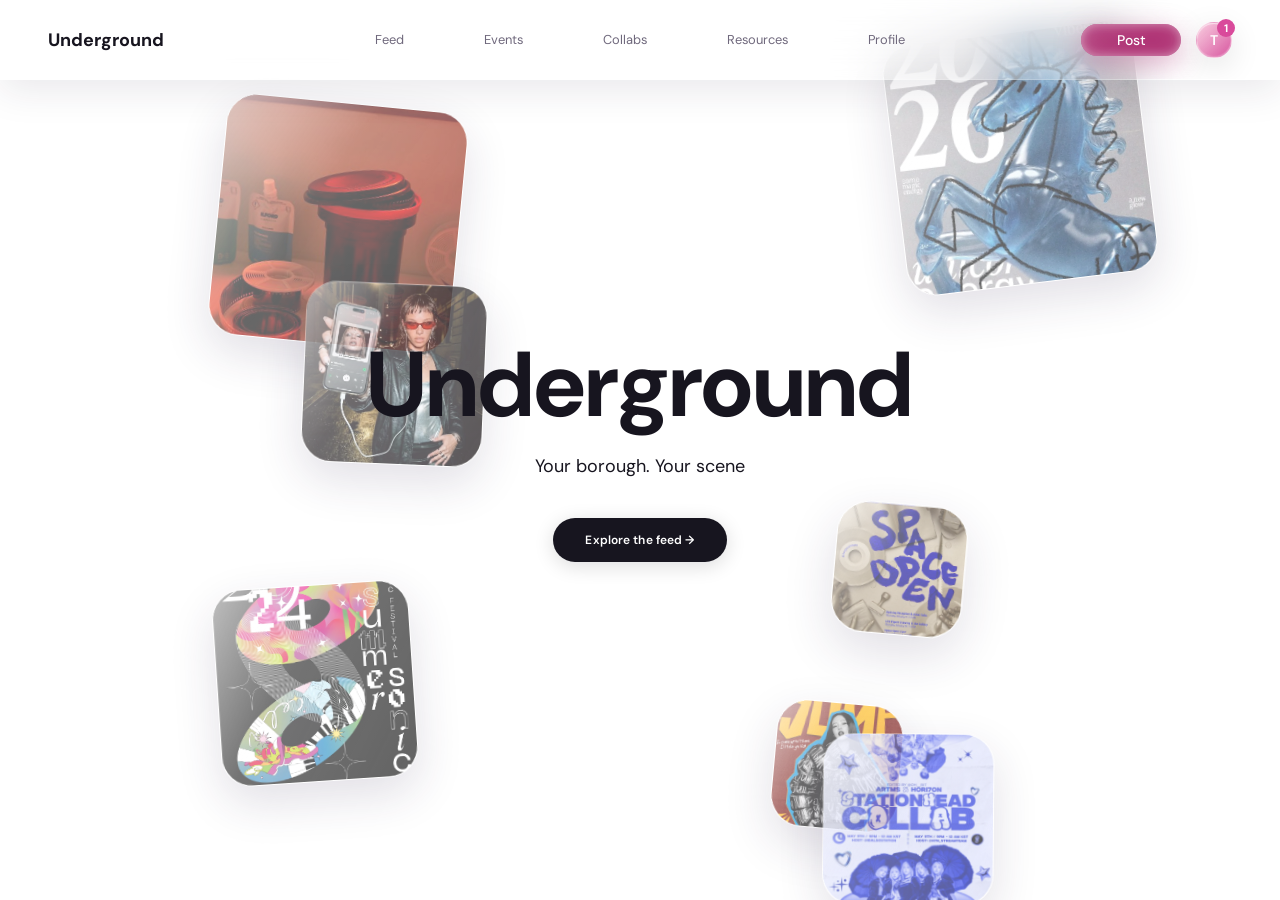
==== commit 3d66149a: "commit" ====
--- a/index.html
+++ b/index.html
@@ -19,7 +19,7 @@
         </nav>
         <div class="site-actions">
             <button class="btn-post" type="button">Post</button>
-            <a href="messages.html"><img class="avatar" src="assets/profile-icon.png" alt="Messages" /></a>
+            <a href="messages.html" class="nav-avatar" aria-label="Messages">T</a>
         </div>
         <button class="menu-toggle" id="landingMenuToggle" type="button" aria-label="Open menu" aria-controls="landingDrawer" aria-expanded="false">
             <span class="menu-toggle-line"></span>
@@ -59,6 +59,7 @@
             <div class="landing-hero-content">
                 <h1 class="landing-display">Underground</h1>
                 <p class="landing-subtitle">Your borough. Your scene</p>
+                <a href="feed.html" class="landing-cta-btn">Explore the feed →</a>
             </div>
         </section>
     </main>
--- a/styles.css
+++ b/styles.css
@@ -1,3 +1,5 @@
+@import url('https://fonts.googleapis.com/css2?family=DM+Sans:ital,opsz,wght@0,9..40,300;0,9..40,400;0,9..40,500;0,9..40,600;1,9..40,400&display=swap');
+
 :root {
     --bg: #ffffff;
     --text: #17151f;
@@ -5,10 +7,50 @@
     --line: rgba(255, 255, 255, 0.28);
     --surface: rgba(255, 255, 255, 0.16);
     --surface-strong: rgba(255, 255, 255, 0.22);
-    --surface-blue: rgba(255, 82, 166, 0.94);
+    /* --surface-blue / --surface-pink kept as aliases for legacy selectors;
+       prefer --action-primary / --action-social going forward */
+    --surface-blue: var(--action-primary);
     --surface-green: rgba(255, 211, 232, 0.78);
     --surface-orange: rgba(255, 196, 224, 0.8);
-    --surface-pink: rgba(255, 210, 232, 0.78);
+    --surface-pink: var(--action-social);
+
+    /* ── Design System v2 canonical tokens ─────────────────
+       Single source of truth — do not redefine in ds-v2.css */
+
+    /* Button tiers */
+    --action-primary:      rgba(170, 38, 108, 0.94);
+    --action-primary-glow: 0 8px 28px rgba(170, 38, 108, 0.34);
+    --action-social:       rgba(255, 195, 225, 0.88);
+    --action-social-text:  #3a1229;
+
+    /* Glass levels */
+    --glass-0-bg:     rgba(255, 255, 255, 0.06);
+    --glass-0-border: rgba(255, 255, 255, 0.14);
+    --glass-0-blur:   blur(8px) saturate(140%);
+
+    --glass-1-bg:     rgba(255, 255, 255, 0.18);
+    --glass-1-border: rgba(255, 255, 255, 0.28);
+    --glass-1-blur:   blur(20px) saturate(180%);
+    --glass-1-shadow: 0 8px 32px rgba(0, 0, 0, 0.10), inset 0 1px 1px rgba(255, 255, 255, 0.62);
+
+    --glass-2-bg:     rgba(255, 255, 255, 0.72);
+    --glass-2-border: rgba(255, 255, 255, 0.55);
+    --glass-2-blur:   blur(32px) saturate(200%);
+    --glass-2-shadow: 0 20px 56px rgba(48, 24, 72, 0.14), inset 0 1px 1px rgba(255, 255, 255, 0.80);
+
+    /* Content-type tints */
+    --type-event:          rgba(255, 210, 140, 0.78);
+    --type-collab:         rgba(195, 185, 250, 0.72);
+    --type-portfolio:      rgba(175, 230, 200, 0.72);
+    --type-resource:       rgba(185, 225, 255, 0.72);
+    --type-event-dot:      #c47d10;
+    --type-collab-dot:     #5c44cc;
+    --type-portfolio-dot:  #2a8c5c;
+    --type-resource-dot:   #2466b8;
+    --type-event-text:     #7a4800;
+    --type-collab-text:    #2d1f8c;
+    --type-portfolio-text: #145c38;
+    --type-resource-text:  #0e3d7a;
     --glass-shadow:
         0 8px 32px rgba(0, 0, 0, 0.12),
         inset 0 1px 1px rgba(255, 255, 255, 0.6),
@@ -70,6 +112,9 @@
     --flip-ease: cubic-bezier(0.4, 0.2, 0.2, 1);
     --shadow-hover: 8px 12px 47px 3px rgba(0, 0, 0, 0.12);
 
+    --subhead-size: 26px;
+    --subhead-line: 1.2;
+
     font-synthesis: none;
     text-rendering: optimizeLegibility;
 }
@@ -87,12 +132,12 @@
 
 body {
     min-height: 100vh;
-    background: var(--bg);
+    background: #ffffff;
+    background-attachment: fixed;
     color: var(--text);
-    font-family: "BIZ UDPGothic", "Noto Sans JP", "Segoe UI", sans-serif;
+    font-family: 'DM Sans', 'Segoe UI', sans-serif;
     overflow-x: hidden;
     position: relative;
-    background-image: none;
 }
 
 a {
@@ -117,7 +162,6 @@
     .wide-card-front,
     .wide-card-back,
     .side-panel,
-    .feed-modal,
     .connect-action,
     .post-form-panel,
     .post-preview-panel,
@@ -141,16 +185,20 @@
     .connect-chat-send,
     .msg-input,
     .msg-send-btn,
+    .msg-sidebar,
+    .msg-chat,
     .connect-rsvp-input,
     .connect-rsvp-textarea,
     .connect-rsvp-submit,
     .connect-profile-follow,
     .connect-profile-tab,
-    .post-preview-heart,
     .landing-drawer-close,
     .menu-toggle,
     .post-field input,
-    .post-field textarea
+    .post-field textarea,
+    .feed-modal,
+    .edit-profile-modal,
+    .profile-posts-modal
 ) {
     position: relative;
     overflow: hidden;
@@ -167,7 +215,6 @@
     .wide-card-front,
     .wide-card-back,
     .side-panel,
-    .feed-modal,
     .connect-action,
     .post-form-panel,
     .post-preview-panel,
@@ -191,16 +238,21 @@
     .connect-chat-send,
     .msg-input,
     .msg-send-btn,
+    .msg-sidebar,
+    .msg-chat,
     .connect-rsvp-input,
     .connect-rsvp-textarea,
     .connect-rsvp-submit,
     .connect-profile-follow,
     .connect-profile-tab,
-    .post-preview-heart,
     .landing-drawer-close,
     .menu-toggle,
     .post-field input,
-    .post-field textarea
+    .post-field textarea,
+    .feed-modal,
+    .connect-profile-preview,
+    .edit-profile-modal,
+    .profile-posts-modal
 ) {
     background: rgba(255, 255, 255, 0.15);
     backdrop-filter: blur(20px) saturate(180%);
@@ -219,7 +271,6 @@
     .wide-card-front,
     .wide-card-back,
     .side-panel,
-    .feed-modal,
     .connect-action,
     .connect-profile-preview,
     .post-form-panel,
@@ -244,16 +295,19 @@
     .connect-chat-send,
     .msg-input,
     .msg-send-btn,
+    .msg-sidebar,
     .connect-rsvp-input,
     .connect-rsvp-textarea,
     .connect-rsvp-submit,
     .connect-profile-follow,
     .connect-profile-tab,
-    .post-preview-heart,
     .landing-drawer-close,
     .menu-toggle,
     .post-field input,
-    .post-field textarea
+    .post-field textarea,
+    .feed-modal,
+    .edit-profile-modal,
+    .profile-posts-modal
 )::before {
     content: "";
     position: absolute;
@@ -263,6 +317,8 @@
     pointer-events: none;
     z-index: 0;
 }
+
+/* Modals use liquid glass — sheen pseudo-element is active */
 
 .liquid-glass::after,
 :where(
@@ -274,7 +330,6 @@
     .wide-card-front,
     .wide-card-back,
     .side-panel,
-    .feed-modal,
     .connect-action,
     .connect-profile-preview,
     .post-form-panel,
@@ -299,11 +354,13 @@
     .connect-chat-send,
     .msg-input,
     .msg-send-btn,
-    .post-preview-heart,
     .landing-drawer-close,
     .menu-toggle,
     .post-field input,
-    .post-field textarea
+    .post-field textarea,
+    .feed-modal,
+    .edit-profile-modal,
+    .profile-posts-modal
 )::after {
     content: "";
     position: absolute;
@@ -323,7 +380,6 @@
     .wide-card-front,
     .wide-card-back,
     .side-panel,
-    .feed-modal,
     .feed-modal-connect,
     .connect-poster-card,
     .connect-action,
@@ -350,9 +406,13 @@
     .connect-rsvp-submit,
     .connect-profile-follow,
     .connect-profile-tab,
-    .post-preview-heart,
+    .msg-sidebar,
+    .msg-chat,
     .landing-drawer-close,
-    .menu-toggle
+    .menu-toggle,
+    .feed-modal,
+    .edit-profile-modal,
+    .profile-posts-modal
 ) > * {
     position: relative;
     z-index: 1;
@@ -427,10 +487,10 @@
     box-shadow: 0 8px 22px rgba(46, 34, 70, 0.08);
 }
 
+/* Active nav pill — ds-v2.css owns the full visual treatment;
+   only structural properties live here */
 .nav-link.active {
-    font-weight: 700;
-    background: transparent;
-    box-shadow: none;
+    font-weight: 400;
 }
 
 .site-actions {
@@ -500,10 +560,12 @@
 }
 
 .btn-post {
-    width: 120px;
+    width: auto;
     height: 32px;
-    padding: 0;
-    background: var(--surface-blue);
+    padding: 0 24px;
+    white-space: nowrap;
+    background: var(--action-primary);
+    box-shadow: var(--action-primary-glow);
     font-size: var(--button-font-size);
     line-height: var(--button-line-height);
     cursor: pointer;
@@ -517,14 +579,15 @@
 }
 
 .btn-auth {
-    width: 120px;
+    width: auto;
     height: 32px;
-    padding: 0;
-    background: var(--surface-pink);
+    padding: 0 24px;
+    white-space: nowrap;
+    background: var(--action-social);
     font-size: var(--button-font-size);
     line-height: var(--button-line-height);
     cursor: pointer;
-    color: var(--text);
+    color: var(--action-social-text);
 }
 
 .btn-auth:hover,
@@ -547,14 +610,54 @@
     cursor: pointer;
 }
 
+/* Gradient initial-letter avatar used in the nav */
+.nav-avatar {
+    width: 36px;
+    height: 36px;
+    border-radius: 50%;
+    background: linear-gradient(135deg, rgba(250, 206, 224, 0.95) 0%, rgba(211, 68, 149, 0.9) 100%);
+    display: flex;
+    align-items: center;
+    justify-content: center;
+    font-size: 14px;
+    font-weight: 600;
+    color: #ffffff;
+    letter-spacing: 0.01em;
+    border: 1px solid rgba(255, 255, 255, 0.3);
+    box-shadow: var(--glass-shadow);
+    transition: transform 0.18s ease, box-shadow 0.18s ease;
+    cursor: pointer;
+    flex-shrink: 0;
+    text-decoration: none;
+}
+
 .site-actions a {
     display: inline-flex;
     align-items: center;
     text-decoration: none;
     border-radius: 50%;
-}
-
-.site-actions a:hover .avatar {
+    position: relative;
+}
+
+.site-actions a::after {
+    content: "1";
+    position: absolute;
+    top: -4px;
+    right: -4px;
+    width: 18px;
+    height: 18px;
+    border-radius: 50%;
+    background: #d94a9b;
+    pointer-events: none;
+    font-size: 11px;
+    font-weight: 700;
+    color: #ffffff;
+    line-height: 18px;
+    text-align: center;
+}
+
+.site-actions a:hover .avatar,
+.site-actions .nav-avatar:hover {
     transform: translateY(-1px);
     box-shadow: var(--glass-shadow-strong);
 }
@@ -648,18 +751,26 @@
 }
 
 .btn-edit-profile {
-    width: 120px;
+    width: auto;
     height: 32px;
-    padding: 0;
-    background: var(--surface-pink);
+    padding: 0 24px;
+    white-space: nowrap;
+    background: rgba(255, 255, 255, 0.22);
     font-size: var(--button-font-size);
     line-height: var(--button-line-height);
     cursor: pointer;
+    color: var(--text);
 }
 
 .btn-edit-profile:hover,
 .btn-edit-profile:focus-visible {
     transform: translateY(-1px);
+    box-shadow: var(--glass-shadow-strong);
+}
+
+.btn-follow-profile.is-followed {
+    background: rgba(255, 255, 255, 0.22);
+    color: var(--text);
     box-shadow: var(--glass-shadow-strong);
 }
 
@@ -707,8 +818,9 @@
 }
 
 .filter-chip.active {
-    font-weight: 700;
-    background: transparent;
+    font-weight: 500;
+    background: rgba(255, 255, 255, 0.54);
+    color: var(--text);
     box-shadow: none;
 }
 
@@ -742,8 +854,8 @@
 }
 
 .pagination-btn.active {
-    background: var(--surface-pink);
-    color: var(--text);
+    background: var(--action-social);
+    color: var(--action-social-text);
     box-shadow: var(--glass-shadow-strong);
 }
 
@@ -766,14 +878,14 @@
 }
 
 .pagination-btn--next {
-    background: var(--surface-pink);
+    background: rgba(255, 255, 255, 0.22);
     color: var(--text);
     box-shadow: var(--glass-shadow-strong);
 }
 
 .pagination-btn--next:hover,
 .pagination-btn--next:focus-visible {
-    background: var(--surface-pink);
+    background: rgba(255, 255, 255, 0.32);
     color: var(--text);
     box-shadow: var(--glass-shadow-strong);
 }
@@ -914,11 +1026,12 @@
     box-shadow: var(--glass-shadow-strong);
     display: flex;
     flex-direction: column;
+    flex-wrap: wrap;
     gap: clamp(4px, calc(6px * var(--hover-copy-scale)), 6px);
     padding:
         clamp(18px, calc(32px * var(--hover-copy-scale)), 32px)
-        clamp(18px, calc(48px * var(--hover-copy-scale)), 48px)
-        clamp(56px, calc(88px * var(--hover-copy-scale)), 88px);
+        clamp(18px, calc(32px * var(--hover-copy-scale)), 32px)
+        clamp(18px, calc(32px * var(--hover-copy-scale)), 32px);
 }
 
 .card-heart {
@@ -928,9 +1041,9 @@
     width: clamp(24px, calc(32px * var(--hover-copy-scale)), 32px);
     height: clamp(24px, calc(32px * var(--hover-copy-scale)), 32px);
     border: 0;
-    background: rgba(255, 255, 255, 0.14);
+    background: transparent;
     border-radius: 999px;
-    box-shadow: inset 0 1px 1px rgba(255, 255, 255, 0.58);
+    box-shadow: none;
     display: flex;
     align-items: center;
     justify-content: center;
@@ -956,8 +1069,8 @@
 
 .square-card-title {
     display: -webkit-box;
-    font-size: clamp(13px, calc(var(--body-large-size) * var(--hover-copy-scale)), var(--body-large-size));
-    line-height: clamp(18px, calc(var(--body-large-line) * var(--hover-copy-scale)), var(--body-large-line));
+    font-size: clamp(18px, calc(var(--subhead-size) * var(--hover-copy-scale)), var(--subhead-size));
+    line-height: clamp(22px, calc(var(--subhead-size) * var(--subhead-line) * var(--hover-copy-scale)), calc(var(--subhead-size) * var(--subhead-line)));
     font-weight: 400;
     overflow: hidden;
     -webkit-box-orient: vertical;
@@ -983,22 +1096,24 @@
 
 .square-card-stats {
     margin-top: auto;
+    flex: 1 1 0;
+    min-width: 0;
     font-size: clamp(10px, calc(var(--body-size) * var(--hover-copy-scale)), var(--body-size));
     line-height: clamp(13px, calc(var(--body-line) * var(--hover-copy-scale)), var(--body-line));
     overflow: hidden;
     text-overflow: ellipsis;
     white-space: nowrap;
-    padding-right: clamp(104px, calc(132px * var(--hover-copy-scale)), 132px);
+    align-self: center;
 }
 
 .square-card-btn {
-    position: absolute;
-    bottom: clamp(18px, calc(32px * var(--hover-copy-scale)), 32px);
-    right: clamp(18px, calc(32px * var(--hover-copy-scale)), 32px);
+    margin-top: auto;
+    flex-shrink: 0;
     width: clamp(92px, calc(120px * var(--hover-copy-scale)), 120px);
     height: clamp(28px, calc(32px * var(--hover-copy-scale)), 32px);
     border-radius: 999px;
-    background: var(--surface-pink);
+    background: var(--action-social);
+    color: var(--action-social-text);
     font-size: var(--button-font-size);
     line-height: var(--button-line-height);
     cursor: pointer;
@@ -1019,6 +1134,10 @@
     justify-content: center;
 }
 
+.split-layout[hidden] {
+    display: none;
+}
+
 .wide-card-list {
     display: flex;
     flex-direction: column;
@@ -1102,8 +1221,8 @@
 
 .wide-card-title {
     display: -webkit-box;
-    font-size: clamp(13px, calc(var(--body-large-size) * var(--hover-copy-scale)), var(--body-large-size));
-    line-height: clamp(18px, calc(var(--body-large-line) * var(--hover-copy-scale)), var(--body-large-line));
+    font-size: clamp(18px, calc(var(--subhead-size) * var(--hover-copy-scale)), var(--subhead-size));
+    line-height: clamp(22px, calc(var(--subhead-size) * var(--subhead-line) * var(--hover-copy-scale)), calc(var(--subhead-size) * var(--subhead-line)));
     font-weight: 400;
     overflow: hidden;
     -webkit-box-orient: vertical;
@@ -1144,7 +1263,8 @@
     width: clamp(92px, calc(120px * var(--hover-copy-scale)), 120px);
     height: clamp(28px, calc(32px * var(--hover-copy-scale)), 32px);
     border-radius: 999px;
-    background: var(--surface-pink);
+    background: var(--action-social);
+    color: var(--action-social-text);
     font-size: var(--button-font-size);
     line-height: var(--button-line-height);
     cursor: pointer;
@@ -1178,52 +1298,46 @@
     position: absolute;
     inset: 0;
     overflow: hidden;
-    background:
-        radial-gradient(circle at 20% 24%, rgba(255, 219, 232, 0.34), transparent 28%),
-        radial-gradient(circle at 76% 74%, rgba(250, 206, 224, 0.22), transparent 24%),
-        linear-gradient(180deg, rgba(248, 242, 246, 0.76) 0%, rgba(238, 229, 235, 0.84) 100%);
-}
-
-.live-map svg {
+    border-radius: inherit;
+}
+
+.live-map .leaflet-container {
     width: 100%;
     height: 100%;
+    border-radius: inherit;
+}
+
+.map-pin-leaflet {
     display: block;
-}
-
-.map-borough {
-    fill: #eae4d8;
-    stroke: #a09882;
-    stroke-width: 0.8;
-    stroke-linejoin: round;
-    transition: fill 0.2s ease;
-}
-
-.map-borough:hover {
-    fill: #e0d9cc;
-}
-
-.map-pin {
+    width: 20px;
+    height: 20px;
+    border-radius: 50%;
+    background: rgba(28, 22, 16, 0.13);
+    position: relative;
     cursor: pointer;
-}
-
-.map-pin-ring {
-    fill: rgba(28, 22, 16, 0.13);
-    transition: fill 0.18s ease, r 0.18s ease;
-}
-
-.map-pin-dot {
-    fill: #1c1610;
-    stroke: #eae4d8;
-    stroke-width: 1.5;
-    transition: r 0.18s ease;
-}
-
-.map-pin:hover .map-pin-ring {
-    fill: rgba(28, 22, 16, 0.28);
-}
-
-.map-pin:hover .map-pin-dot {
-    fill: #3d3020;
+    transition: background 0.18s ease;
+}
+
+.map-pin-leaflet::after {
+    content: '';
+    position: absolute;
+    top: 50%;
+    left: 50%;
+    transform: translate(-50%, -50%);
+    width: 8px;
+    height: 8px;
+    border-radius: 50%;
+    background: #1c1610;
+    border: 1.5px solid #fff;
+    transition: background 0.18s ease;
+}
+
+.map-pin-leaflet:hover {
+    background: rgba(28, 22, 16, 0.28);
+}
+
+.map-pin-leaflet:hover::after {
+    background: #3d3020;
 }
 
 .event-modal-img {
@@ -1340,11 +1454,87 @@
     line-height: var(--body-large-line);
 }
 
+.landing-cta-btn {
+    display: inline-block;
+    margin-top: 36px;
+    padding: 14px 32px;
+    border-radius: 999px;
+    background: var(--text);
+    color: #ffffff;
+    font-size: var(--body-size);
+    font-weight: 600;
+    letter-spacing: 0.01em;
+    text-decoration: none;
+    transition: transform 0.18s ease, box-shadow 0.18s ease, opacity 0.18s ease;
+    box-shadow: 0 4px 20px rgba(10, 8, 15, 0.14);
+}
+
+.landing-cta-btn:hover,
+.landing-cta-btn:focus-visible {
+    transform: translateY(-2px);
+    box-shadow: 0 8px 28px rgba(10, 8, 15, 0.22);
+    opacity: 0.88;
+}
+
 .landing-links {
     padding: 0 0 var(--page-pad-bottom);
     display: flex;
     flex-direction: column;
     gap: var(--grid-gap);
+}
+
+/* Portfolio empty state on Events page */
+.portfolio-empty {
+    display: flex;
+    flex-direction: column;
+    align-items: center;
+    justify-content: center;
+    text-align: center;
+    padding: 80px 24px;
+    gap: 12px;
+    color: var(--text);
+}
+
+.portfolio-empty[hidden] {
+    display: none;
+}
+
+.portfolio-empty-icon {
+    opacity: 0.3;
+    margin-bottom: 8px;
+}
+
+.portfolio-empty-heading {
+    font-size: var(--body-large-size);
+    font-weight: 600;
+    margin: 0;
+}
+
+.portfolio-empty-body {
+    font-size: var(--body-size);
+    line-height: var(--body-line);
+    opacity: 0.6;
+    max-width: 320px;
+    margin: 0;
+}
+
+.portfolio-empty-cta {
+    display: inline-block;
+    margin-top: 12px;
+    padding: 11px 26px;
+    border-radius: 999px;
+    background: var(--text);
+    color: #ffffff;
+    font-size: var(--body-size);
+    font-weight: 600;
+    text-decoration: none;
+    transition: transform 0.18s ease, opacity 0.18s ease;
+}
+
+.portfolio-empty-cta:hover,
+.portfolio-empty-cta:focus-visible {
+    transform: translateY(-2px);
+    opacity: 0.85;
 }
 
 .landing-link-card {
@@ -1391,7 +1581,7 @@
     inset: 0;
     z-index: 1200;
     padding: 24px;
-    background: rgba(0, 0, 0, 0.25);
+    background: rgba(0, 0, 0, 0.45);
     display: flex;
     align-items: center;
     justify-content: center;
@@ -1409,7 +1599,6 @@
     position: relative;
     width: 960px;
     height: 660px;
-    background: rgba(255, 255, 255, 0.8);
     box-shadow: var(--glass-shadow-strong);
     border-radius: 32px;
     flex-shrink: 0;
@@ -1464,9 +1653,9 @@
     width: 32px;
     height: 32px;
     border: 0;
-    background: rgba(255, 255, 255, 0.14);
+    background: transparent;
     border-radius: 999px;
-    box-shadow: inset 0 1px 1px rgba(255, 255, 255, 0.58);
+    box-shadow: none;
     font-size: 24px;
     line-height: 1;
     cursor: pointer;
@@ -1518,8 +1707,8 @@
 
 .feed-modal-title {
     position: relative;
-    font-size: var(--body-large-size);
-    line-height: var(--body-large-line);
+    font-size: var(--subhead-size);
+    line-height: var(--subhead-line);
     font-weight: 400;
     grid-column: 2;
     grid-row: 3;
@@ -1563,7 +1752,8 @@
     width: 120px;
     height: 32px;
     padding: 0;
-    background: var(--surface-pink);
+    background: var(--action-social);
+    color: var(--action-social-text);
     box-shadow: var(--glass-shadow);
     font-size: var(--button-font-size);
     line-height: var(--button-line-height);
@@ -1733,8 +1923,8 @@
 }
 
 .connect-action--follow.is-followed {
-    background: var(--surface-pink);
-    color: var(--text);
+    background: var(--action-social);
+    color: var(--action-social-text);
     box-shadow: var(--glass-shadow-strong);
 }
 
@@ -1778,6 +1968,8 @@
 
 .connect-chat-input-row {
     display: flex;
+    align-items: center;
+    justify-content: center;
     gap: 8px;
 }
 
@@ -1802,9 +1994,9 @@
     width: 120px;
     height: 32px;
     padding: 0;
-    background: var(--surface-blue);
+    background: var(--action-primary);
     border: none;
-    box-shadow: var(--glass-shadow);
+    box-shadow: var(--action-primary-glow);
     color: #ffffff;
     font-weight: 500;
     font-size: var(--button-font-size);
@@ -1889,11 +2081,13 @@
 
 .connect-rsvp-submit {
     align-self: flex-start;
-    width: 120px;
+    width: auto;
     height: 32px;
-    padding: 0;
+    padding: 0 24px;
+    white-space: nowrap;
     border-radius: 999px;
-    background: var(--surface-pink);
+    background: var(--action-social);
+    color: var(--action-social-text);
     box-shadow: var(--glass-shadow);
     font-size: var(--button-font-size);
     line-height: var(--button-line-height);
@@ -1924,10 +2118,6 @@
     flex-direction: column;
     gap: 20px;
     padding: 60px 36px 36px;
-    background: rgba(255, 255, 255, 0.88);
-    backdrop-filter: blur(24px) saturate(180%);
-    -webkit-backdrop-filter: blur(24px) saturate(180%);
-    border: 1px solid rgba(255, 255, 255, 0.35);
     box-shadow: var(--glass-shadow-strong);
     isolation: isolate;
     z-index: 2;
@@ -1995,18 +2185,20 @@
 }
 
 .connect-profile-follow {
-    width: 120px;
+    width: auto;
     height: 32px;
-    padding: 0;
-    background: rgba(255, 255, 255, 0.18);
-    color: var(--text);
+    padding: 0 24px;
+    white-space: nowrap;
+    background: var(--action-social);
+    color: var(--action-social-text);
     font-size: var(--button-font-size);
     line-height: var(--button-line-height);
     cursor: pointer;
 }
 
 .connect-profile-follow.is-followed {
-    background: var(--surface-pink);
+    background: var(--action-social);
+    color: var(--action-social-text);
     box-shadow: var(--glass-shadow-strong);
 }
 
@@ -2027,8 +2219,8 @@
 }
 
 .connect-profile-tab.is-active {
-    background: var(--surface-pink);
-    color: var(--text);
+    background: var(--action-social);
+    color: var(--action-social-text);
     box-shadow: var(--glass-shadow);
 }
 
@@ -2419,8 +2611,6 @@
    =========================== */
 
 .post-type-row {
-    width: 100%;
-    max-width: none;
     border-bottom: none;
     padding-bottom: 0;
     margin-bottom: 48px;
@@ -2432,7 +2622,9 @@
     grid-template-columns: minmax(0, 528px) minmax(0, 1fr);
     gap: 24px;
     align-items: stretch;
-    width: 100%;
+    width: min(100%, var(--content-width));
+    margin-left: auto;
+    margin-right: auto;
 }
 
 /* Form panel */
@@ -2615,18 +2807,20 @@
 }
 
 .post-cat-btn.selected {
-    background: var(--surface-pink);
-    color: var(--text);
-    box-shadow: var(--glass-shadow);
-}
-
-/* Submit button */
+    background: var(--action-social);
+    color: var(--action-social-text);
+    box-shadow: none;
+}
+
+/* Submit button — Tier 1 primary action */
 .post-submit-btn {
-    width: 120px;
+    width: auto;
     height: 32px;
-    padding: 0;
-    background: var(--surface-pink);
-    box-shadow: var(--glass-shadow);
+    padding: 0 24px;
+    white-space: nowrap;
+    background: var(--action-primary);
+    color: #fff;
+    box-shadow: var(--action-primary-glow);
     font-size: var(--button-font-size);
     line-height: var(--button-line-height);
     font-weight: 500;
@@ -2758,7 +2952,7 @@
     width: 56px;
     height: 56px;
     border-radius: 999px;
-    background: rgba(255, 255, 255, 0.16);
+    background: transparent;
 }
 
 .post-preview-heart:hover,
@@ -2767,12 +2961,14 @@
 }
 
 .post-preview-rsvp {
-    padding: 12px 32px;
+    width: auto;
+    height: 32px;
+    padding: 0 24px;
     border-radius: 999px;
-    background: var(--surface-orange);
+    background: var(--action-social);
+    color: var(--action-social-text);
     font-size: 14px;
     line-height: 16px;
-    color: var(--text);
     cursor: pointer;
     transition: box-shadow 0.2s ease;
     white-space: nowrap;
@@ -2912,11 +3108,11 @@
 }
 
 .success-btn {
-    background: var(--surface-blue);
+    background: var(--action-social);
+    color: var(--action-social-text);
     border-radius: 999px;
     padding: 12px 32px;
     font-size: 14px;
-    color: #000;
     text-decoration: none;
     line-height: 16px;
     white-space: nowrap;
@@ -2943,6 +3139,7 @@
 /* ===========================
    Messages Page
    =========================== */
+
 
 .messages-main {
     position: fixed;
@@ -2950,18 +3147,16 @@
     left: 0;
     right: 0;
     bottom: 0;
-    padding: 20px 48px 24px;
+    padding: 24px 48px 8px;
     display: flex;
 }
 
 .msg-layout {
-    width: 100%;
+    width: min(100%, var(--content-width));
     height: 100%;
     display: flex;
-    border-radius: 20px;
-    overflow: hidden;
-    box-shadow: var(--glass-shadow-strong);
-    border: 1px solid rgba(255, 255, 255, 0.22);
+    gap: 24px;
+    margin: 0 auto;
 }
 
 /* Sidebar */
@@ -2970,11 +3165,8 @@
     flex-shrink: 0;
     display: flex;
     flex-direction: column;
-    border-right: 1px solid rgba(255, 255, 255, 0.2);
-    background: rgba(255, 255, 255, 0.14);
-    backdrop-filter: blur(24px) saturate(180%);
-    -webkit-backdrop-filter: blur(24px) saturate(180%);
-    overflow: hidden;
+    border-radius: 32px;
+    background: rgba(255, 214, 233, 0.3);
 }
 
 .msg-sidebar-header {
@@ -3010,11 +3202,11 @@
 }
 
 .msg-contact-item--active {
-    background: rgba(255, 82, 166, 0.1);
+    background: rgba(240, 136, 193, 0.12);
 }
 
 .msg-contact-item--active:hover {
-    background: rgba(255, 82, 166, 0.14);
+    background: rgba(240, 136, 193, 0.18);
 }
 
 .msg-contact-avatar {
@@ -3089,10 +3281,8 @@
     flex-direction: column;
     min-width: 0;
     position: relative;
-    background: rgba(255, 255, 255, 0.07);
-    backdrop-filter: blur(20px) saturate(160%);
-    -webkit-backdrop-filter: blur(20px) saturate(160%);
-    overflow: hidden;
+    border-radius: 32px;
+    background: rgba(255, 238, 245, 0.24);
 }
 
 .msg-empty {
@@ -3129,12 +3319,11 @@
     display: flex;
     align-items: center;
     padding: 14px 20px;
-    border-bottom: 1px solid rgba(255, 255, 255, 0.18);
-    background: rgba(255, 255, 255, 0.12);
-    backdrop-filter: blur(20px) saturate(180%);
-    -webkit-backdrop-filter: blur(20px) saturate(180%);
+    border-bottom: 1px solid rgba(255, 255, 255, 0.32);
+    background: transparent;
     flex-shrink: 0;
-    z-index: 2;
+    z-index: 20;
+    position: relative;
 }
 
 .msg-chat-header-info {
@@ -3193,29 +3382,34 @@
 
 .msg-bubble--received {
     align-self: flex-start;
-    background: rgba(255, 255, 255, 0.24);
-    backdrop-filter: blur(12px);
-    -webkit-backdrop-filter: blur(12px);
-    border: 1px solid rgba(255, 255, 255, 0.32);
+    background: rgba(255, 255, 255, 0.48);
+    border: 1px solid rgba(255, 255, 255, 0.52);
     border-bottom-left-radius: 5px;
-    box-shadow: 0 2px 8px rgba(0, 0, 0, 0.06);
+    backdrop-filter: blur(12px) saturate(160%);
+    -webkit-backdrop-filter: blur(12px) saturate(160%);
+    box-shadow: var(--glass-shadow);
+    color: var(--text);
 }
 
 .msg-bubble--sent {
     align-self: flex-end;
-    background: var(--accent-grad);
-    color: #ffffff;
-    border-radius: 12px 12px 2px 12px;
-    padding: 8px 12px;
-    box-shadow: 0 2px 14px rgba(217, 74, 155, 0.28);
+    background: var(--accent-grad-soft);
+    color: var(--text);
+    border-radius: 18px 18px 5px 18px;
+    border: 1px solid rgba(255, 200, 230, 0.42);
+    box-shadow: 0 4px 16px rgba(200, 80, 140, 0.12), inset 0 1px 1px rgba(255, 255, 255, 0.64);
 }
 
 .msg-input-row {
     display: flex;
     align-items: center;
+    justify-content: center;
     gap: 8px;
     padding: 14px 24px 18px;
-    border-top: 1px solid rgba(255, 255, 255, 0.18);
+    border-top: 1px solid rgba(255, 255, 255, 0.32);
+    background: rgba(255, 255, 255, 0.18);
+    backdrop-filter: blur(20px) saturate(180%);
+    -webkit-backdrop-filter: blur(20px) saturate(180%);
     flex-shrink: 0;
 }
 
@@ -3241,7 +3435,7 @@
     height: 32px;
     padding: 0;
     border-radius: 999px;
-    background: var(--surface-blue);
+    background: var(--action-primary);
     border: none;
     color: #ffffff;
     font-weight: 500;
@@ -3250,7 +3444,7 @@
     cursor: pointer;
     flex-shrink: 0;
     transition: transform 0.22s ease, box-shadow 0.22s ease;
-    box-shadow: var(--glass-shadow);
+    box-shadow: var(--action-primary-glow);
 }
 
 .msg-send-btn:hover {
@@ -3354,14 +3548,14 @@
     align-self: flex-start;
     display: inline-block;
     padding: 12px 30px;
-    background: var(--surface-blue);
-    color: #ffffff;
+    background: var(--action-social);
+    color: var(--action-social-text);
     border-radius: 999px;
     font-size: 14px;
     font-weight: 500;
     text-decoration: none;
     transition: transform 0.18s ease, box-shadow 0.18s ease;
-    box-shadow: 0 2px 12px rgba(217, 74, 155, 0.3);
+    box-shadow: 0 4px 16px rgba(200, 80, 140, 0.14);
 }
 
 .msg-view-profile-btn:hover {
@@ -3412,7 +3606,7 @@
     align-items: center;
     justify-content: center;
     padding: 24px;
-    background: rgba(0, 0, 0, 0.28);
+    background: rgba(0, 0, 0, 0.45);
     opacity: 0;
     pointer-events: none;
     transition: opacity 0.3s ease;
@@ -3428,10 +3622,6 @@
     width: min(100%, 560px);
     max-height: 90vh;
     overflow-y: auto;
-    background: rgba(255, 255, 255, 0.88);
-    backdrop-filter: blur(28px) saturate(180%);
-    -webkit-backdrop-filter: blur(28px) saturate(180%);
-    border: 1px solid rgba(255, 255, 255, 0.5);
     border-radius: 32px;
     box-shadow: var(--glass-shadow-strong);
     padding: 48px 40px 40px;
@@ -3568,11 +3758,11 @@
     height: 36px;
     padding: 0 28px;
     border-radius: 999px;
-    background: var(--surface-pink);
+    background: var(--action-social);
+    color: var(--action-social-text);
     box-shadow: var(--glass-shadow);
     font-size: var(--button-font-size);
     line-height: var(--button-line-height);
-    color: var(--text);
     cursor: pointer;
     font-family: inherit;
     border: none;
@@ -3596,7 +3786,7 @@
     align-items: center;
     justify-content: center;
     padding: 24px;
-    background: rgba(0, 0, 0, 0.28);
+    background: rgba(0, 0, 0, 0.45);
     opacity: 0;
     pointer-events: none;
     transition: opacity 0.3s ease;
@@ -3612,10 +3802,6 @@
     width: min(100%, 1120px);
     max-height: 90vh;
     overflow-y: auto;
-    background: rgba(255, 255, 255, 0.88);
-    backdrop-filter: blur(28px) saturate(180%);
-    -webkit-backdrop-filter: blur(28px) saturate(180%);
-    border: 1px solid rgba(255, 255, 255, 0.5);
     border-radius: 32px;
     box-shadow: var(--glass-shadow-strong);
     padding: 52px 40px 40px;
@@ -3771,9 +3957,5 @@
     background: rgba(255, 255, 255, 0.24);
 }
 
-[data-page="feed"] .filter-chip.active {
-    background: var(--surface-pink);
-    border-color: rgba(255, 210, 232, 0.6);
-    font-weight: 700;
-    box-shadow: var(--glass-shadow);
-}
+/* Feed filter chips use the same white-glass active state as all other pages —
+   no override needed here; .filter-chip.active in ds-v2.css handles it. */
--- a/ds-v2.css
+++ b/ds-v2.css
@@ -1,51 +1,12 @@
 /* ═══════════════════════════════════════════════════════
-   Underground Design System v2 — Override Layer
-   Load after styles.css. Keeps glass aesthetic intact
-   while adding hierarchy: button tiers, nav pill,
-   filter chip states, and content-type C badges.
-   ═══════════════════════════════════════════════════════ */
-
-/* ─── NEW TOKENS ──────────────────────────────────────── */
-:root {
-  /* Tier 1: primary action — Post, Submit, Send (one per screen) */
-  --action-primary:      rgba(170, 38, 108, 0.94);
-  --action-primary-glow: 0 8px 28px rgba(170,38,108,0.34);
-
-  /* Tier 2: social action — Follow, RSVP, Like, Connect */
-  --action-social:      rgba(255, 195, 225, 0.88);
-  --action-social-text: #3a1229;
-
-  /* ── GLASS LEVEL TOKENS (mirrors Design System v2) ── */
-  --glass-0-bg:     rgba(255,255,255,0.06);
-  --glass-0-border: rgba(255,255,255,0.14);
-  --glass-0-blur:   blur(8px) saturate(140%);
-
-  --glass-1-bg:     rgba(255,255,255,0.18);
-  --glass-1-border: rgba(255,255,255,0.28);
-  --glass-1-blur:   blur(20px) saturate(180%);
-  --glass-1-shadow: 0 8px 32px rgba(0,0,0,0.10), inset 0 1px 1px rgba(255,255,255,0.62);
-
-  --glass-2-bg:     rgba(255,255,255,0.72);
-  --glass-2-border: rgba(255,255,255,0.55);
-  --glass-2-blur:   blur(32px) saturate(200%);
-  --glass-2-shadow: 0 20px 56px rgba(48,24,72,0.14), inset 0 1px 1px rgba(255,255,255,0.80);
-
-  /* Content type tints */
-  --type-event:     rgba(255, 210, 140, 0.78);
-  --type-collab:    rgba(195, 185, 250, 0.72);
-  --type-portfolio: rgba(175, 230, 200, 0.72);
-  --type-resource:  rgba(185, 225, 255, 0.72);
-
-  --type-event-dot:     #c47d10;
-  --type-collab-dot:    #5c44cc;
-  --type-portfolio-dot: #2a8c5c;
-  --type-resource-dot:  #2466b8;
-
-  --type-event-text:     #7a4800;
-  --type-collab-text:    #2d1f8c;
-  --type-portfolio-text: #145c38;
-  --type-resource-text:  #0e3d7a;
-}
+   Underground Design System v2 — Component Layer
+   Load after styles.css.
+
+   Tokens (--action-primary, --glass-*, --type-*, etc.) are
+   defined in styles.css :root — do NOT redefine them here.
+   This file contains only component rules that build on
+   those tokens.
+   ═══════════════════════════════════════════════════════ */
 
 /* ═══════════════════════════════════════════════════════
    TIER 1 — PRIMARY BUTTONS
@@ -53,18 +14,16 @@
    Use for: Post, Submit, Publish, Send — one per view.
    ═══════════════════════════════════════════════════════ */
 .btn-post,
-.post-submit-btn,
-.connect-rsvp-submit {
-  background: var(--action-primary) !important;
-  color: #fff !important;
-  box-shadow: var(--action-primary-glow) !important;
-  font-weight: 600;
+.post-submit-btn {
+  background: var(--action-primary);
+  color: #fff;
+  box-shadow: var(--action-primary-glow);
+  font-weight: 500;
   border: none;
 }
 
 .btn-post::before,
-.post-submit-btn::before,
-.connect-rsvp-submit::before {
+.post-submit-btn::before {
   content: "";
   position: absolute;
   inset: 0;
@@ -77,30 +36,54 @@
 .btn-post:hover,
 .btn-post:focus-visible,
 .post-submit-btn:hover,
-.post-submit-btn:focus-visible,
-.connect-rsvp-submit:hover,
-.connect-rsvp-submit:focus-visible {
-  box-shadow: 0 14px 40px rgba(170,38,108,0.46) !important;
+.post-submit-btn:focus-visible {
+  box-shadow: 0 14px 40px rgba(170,38,108,0.46);
   transform: translateY(-2px);
 }
 
 /* Messages send + modal chat send — both use primary */
 .msg-send-btn,
 .connect-chat-send {
-  background: var(--action-primary) !important;
-  color: #fff !important;
-  box-shadow: var(--action-primary-glow) !important;
+  background: var(--action-primary);
+  color: #fff;
+  box-shadow: var(--action-primary-glow);
 }
 
 .msg-send-btn:hover,
 .connect-chat-send:hover {
-  box-shadow: 0 6px 22px rgba(170,38,108,0.46) !important;
-}
-
-/* Sent bubble */
+  box-shadow: 0 14px 40px rgba(170,38,108,0.46);
+  transform: translateY(-2px);
+}
+
+/* Normalize action button geometry to match the edit profile button */
+.btn-post,
+.post-submit-btn,
+.btn-auth,
+.feed-modal-rsvp,
+.connect-profile-follow,
+.post-preview-rsvp,
+.connect-rsvp-submit,
+.post-cat-btn,
+.msg-send-btn,
+.connect-chat-send,
+.square-card-btn,
+.wide-card-btn,
+.btn-edit-profile,
+.success-btn {
+  min-width: 100px;
+  height: 32px;
+  padding: 0 20px;
+  font-weight: 500;
+}
+
+/* Sent bubble — social tier: soft pink glass, not primary fuchsia */
 .msg-bubble--sent {
-  background: var(--action-primary) !important;
-  box-shadow: 0 2px 14px rgba(170,38,108,0.28) !important;
+  background: var(--accent-grad-soft);
+  color: var(--action-social-text);
+  border: 1px solid rgba(255, 200, 230, 0.42);
+  box-shadow:
+    0 4px 16px rgba(200, 80, 140, 0.12),
+    inset 0 1px 1px rgba(255, 255, 255, 0.64);
 }
 
 /* ═══════════════════════════════════════════════════════
@@ -115,12 +98,13 @@
 .connect-profile-follow,
 .post-preview-rsvp,
 .connect-action--follow.is-followed,
-.msg-view-profile-btn {
-  background: var(--action-social) !important;
-  color: var(--action-social-text) !important;
+.msg-view-profile-btn,
+.connect-rsvp-submit {
+  background: var(--action-social);
+  color: var(--action-social-text);
   box-shadow:
     0 4px 16px rgba(200,80,140,0.14),
-    inset 0 1px 1px rgba(255,255,255,0.62) !important;
+    inset 0 1px 1px rgba(255,255,255,0.62);
   border: 1px solid rgba(255,200,230,0.4);
 }
 
@@ -128,107 +112,126 @@
 .btn-auth:focus-visible,
 .feed-modal-rsvp:hover,
 .feed-modal-rsvp:focus-visible,
-.square-card-btn:hover,
-.square-card-btn:focus-visible,
-.wide-card-btn:hover,
-.wide-card-btn:focus-visible,
 .connect-profile-follow:hover,
 .connect-profile-follow:focus-visible,
-.msg-view-profile-btn:hover {
-  background: rgba(255,205,230,0.96) !important;
-  box-shadow:
-    0 10px 30px rgba(200,80,140,0.24),
-    inset 0 1px 1px rgba(255,255,255,0.72) !important;
-  transform: translateY(-2px);
-  color: var(--action-social-text) !important;
-}
-
-/* ═══════════════════════════════════════════════════════
-   TIER 3 — GLASS BUTTONS
-   Neutral white glass. Details, Edit Profile, View, Share.
-   Present but not competing.
-   ═══════════════════════════════════════════════════════ */
-.btn-edit-profile {
-  background: rgba(255,255,255,0.22) !important;
-  color: var(--text) !important;
-  box-shadow:
-    0 3px 12px rgba(0,0,0,0.07),
-    inset 0 1px 1px rgba(255,255,255,0.62) !important;
-}
-
-.btn-edit-profile:hover,
-.btn-edit-profile:focus-visible,
+.msg-view-profile-btn:hover,
+.connect-rsvp-submit:hover,
+.connect-rsvp-submit:focus-visible {
+  background: rgba(255,205,230,0.96);
+  box-shadow: 0 14px 40px rgba(170,38,108,0.46);
+  transform: translateY(-2px);
+}
+
 .square-card-btn:hover,
 .square-card-btn:focus-visible,
 .wide-card-btn:hover,
 .wide-card-btn:focus-visible {
-  background: rgba(255,255,255,0.34) !important;
+  background: var(--action-social);
+  box-shadow: 0 14px 40px rgba(170,38,108,0.46);
+  transform: translateY(-2px);
+}
+
+/* ═══════════════════════════════════════════════════════
+   TIER 3 — GLASS BUTTONS
+   Neutral white glass. Details, Edit Profile, View, Share.
+   Present but not competing.
+   ═══════════════════════════════════════════════════════ */
+.btn-edit-profile {
+  background: rgba(255,255,255,0.22);
+  color: var(--text);
   box-shadow:
-    0 7px 22px rgba(0,0,0,0.10),
-    inset 0 1px 1px rgba(255,255,255,0.72) !important;
+    0 3px 12px rgba(0,0,0,0.07),
+    inset 0 1px 1px rgba(255,255,255,0.62);
+}
+
+.btn-edit-profile:hover,
+.btn-edit-profile:focus-visible {
+  background: rgba(255,255,255,0.34);
+  box-shadow: 0 14px 40px rgba(170,38,108,0.46);
   transform: translateY(-2px);
 }
 
 /* Post category selector — selected = social */
 .post-cat-btn.selected {
-  background: var(--action-social) !important;
-  color: var(--action-social-text) !important;
-}
-
-/* Success page CTAs — glass tier 3 */
+  background: var(--action-social);
+  color: var(--action-social-text);
+  box-shadow: var(--glass-shadow);
+}
+
+/* Success page CTAs — same action button styling as the rest */
 .success-btn {
-  background: rgba(255,255,255,0.22) !important;
-  color: var(--text) !important;
-  box-shadow: 0 3px 12px rgba(0,0,0,0.07), inset 0 1px 1px rgba(255,255,255,0.62) !important;
-}
-
-.success-btn:hover {
-  background: rgba(255,255,255,0.34) !important;
-  box-shadow: 0 7px 22px rgba(0,0,0,0.10) !important;
-}
-
-/* ═══════════════════════════════════════════════════════
-   NAV — PILL CONTAINER
-   The site-nav now reads as a single unit floating in the header.
-   Active item gets an elevated inner pill. Default items fade back.
+  display: inline-flex;
+  align-items: center;
+  justify-content: center;
+  min-width: 100px;
+  height: 32px;
+  padding: 0 20px;
+  background: var(--action-social);
+  color: var(--action-social-text);
+  box-shadow:
+    0 4px 16px rgba(200,80,140,0.14),
+    inset 0 1px 1px rgba(255,255,255,0.62);
+  border: 1px solid rgba(255,200,230,0.4);
+  border-radius: 999px;
+  font-weight: 500;
+}
+
+.success-btn:hover,
+.success-btn:focus-visible {
+  background: rgba(255,205,230,0.96);
+  box-shadow: 0 14px 40px rgba(170,38,108,0.46);
+  transform: translateY(-2px);
+}
+
+/* ═══════════════════════════════════════════════════════
+   NAV — NO CONTAINER FILL
+   Nav items float freely in the header. Active item gets
+   the same glass pill as the post-page filter chip active state.
    ═══════════════════════════════════════════════════════ */
 .site-nav {
-  background: rgba(255,255,255,0.20);
-  backdrop-filter: blur(20px) saturate(180%);
-  -webkit-backdrop-filter: blur(20px) saturate(180%);
-  border: 1px solid rgba(255,255,255,0.30);
-  border-radius: 999px;
-  padding: 4px;
-  box-shadow:
-    0 4px 16px rgba(0,0,0,0.06),
-    inset 0 1px 1px rgba(255,255,255,0.52);
-  gap: 2px;
+  background: none;
+  backdrop-filter: none;
+  -webkit-backdrop-filter: none;
+  border: none;
+  border-radius: 0;
+  padding: 0;
+  box-shadow: none;
+  gap: 16px;
 }
 
 .nav-link {
-  padding: 8px 18px;
+  padding: var(--button-pad-y) var(--button-pad-x);
   border-radius: 999px;
   color: var(--muted);
   font-weight: 400;
   opacity: 1;
-  transition: background 0.18s ease, color 0.18s ease, box-shadow 0.18s ease;
+  transition: background 0.22s ease, color 0.22s ease, box-shadow 0.22s ease, backdrop-filter 0.22s ease, transform 0.22s ease;
 }
 
 .nav-link:hover,
 .nav-link:focus-visible {
-  background: rgba(255,255,255,0.30) !important;
+  background: rgba(255,255,255,0.22);
+  backdrop-filter: blur(12px) saturate(160%);
+  -webkit-backdrop-filter: blur(12px) saturate(160%);
   color: var(--text);
-  transform: none;
-  box-shadow: none;
+  transform: translateY(-1px);
+  box-shadow:
+    0 4px 14px rgba(0,0,0,0.07),
+    inset 0 1px 0 rgba(255,255,255,0.60);
 }
 
 .nav-link.active {
-  background: rgba(255,255,255,0.58) !important;
-  color: var(--text) !important;
-  font-weight: 600;
+  background: rgba(255, 195, 225, 0.55);
+  backdrop-filter: blur(28px) saturate(220%) brightness(1.08);
+  -webkit-backdrop-filter: blur(28px) saturate(220%) brightness(1.08);
+  color: var(--action-social-text);
+  font-weight: 400;
+  border: 1px solid rgba(255, 220, 238, 0.70);
   box-shadow:
-    0 2px 10px rgba(0,0,0,0.08),
-    inset 0 1px 1px rgba(255,255,255,0.72);
+    0 4px 20px rgba(200, 80, 130, 0.18),
+    0 1px 6px rgba(200, 80, 130, 0.10),
+    inset 0 1.5px 0 rgba(255,255,255,0.80),
+    inset 0 -1px 0 rgba(200, 100, 150, 0.14);
 }
 
 /* ═══════════════════════════════════════════════════════
@@ -238,27 +241,27 @@
    not action — so they stay out of the button hierarchy.
    ═══════════════════════════════════════════════════════ */
 .filter-chip {
-  background: rgba(255,255,255,0.10) !important;
-  color: var(--muted) !important;
+  background: rgba(255,255,255,0.10);
+  color: var(--muted);
   font-weight: 400;
-  border: 1px solid rgba(255,255,255,0.18) !important;
-  box-shadow: none !important;
+  border: 1px solid rgba(255,255,255,0.18);
+  box-shadow: none;
 }
 
 .filter-chip:hover,
 .filter-chip:focus-visible {
-  background: rgba(255,255,255,0.24) !important;
-  color: var(--text) !important;
+  background: rgba(255,255,255,0.24);
+  color: var(--text);
   transform: translateY(-1px);
-  box-shadow: 0 4px 12px rgba(0,0,0,0.06) !important;
+  box-shadow: 0 4px 12px rgba(0,0,0,0.06);
 }
 
 .filter-chip.active {
-  background: rgba(255,255,255,0.54) !important;
-  color: var(--text) !important;
+  background: rgba(255,255,255,0.54);
+  color: var(--text);
   font-weight: 600;
-  border-color: rgba(255,255,255,0.44) !important;
-  box-shadow: 0 2px 10px rgba(0,0,0,0.08) !important;
+  border-color: rgba(255,255,255,0.44);
+  box-shadow: 0 2px 10px rgba(0,0,0,0.08);
 }
 
 /* ═══════════════════════════════════════════════════════
@@ -273,13 +276,13 @@
 .square-card-category,
 .wide-card-category,
 .feed-modal-category {
-  display: inline-flex !important;
+  display: inline-flex;
   align-items: center;
   gap: 5px;
-  padding: 3px 10px 3px 7px !important;
-  border-radius: 999px !important;
-  font-size: 10px !important;
-  font-weight: 600 !important;
+  padding: 3px 10px 3px 7px;
+  border-radius: 999px;
+  font-size: 10px;
+  font-weight: 600;
   letter-spacing: 0.05em;
   text-transform: uppercase;
   width: fit-content;
@@ -295,10 +298,10 @@
 .square-card-category::before,
 .wide-card-category::before,
 .feed-modal-category::before {
-  content: "" !important;
-  width: 5px !important;
-  height: 5px !important;
-  border-radius: 50% !important;
+  content: "";
+  width: 5px;
+  height: 5px;
+  border-radius: 50%;
   flex-shrink: 0;
   background: var(--muted);
   opacity: 0.45;
@@ -310,15 +313,15 @@
 [data-type="event"] .wide-card-category,
 [data-type="event"] .feed-modal-category,
 .feed-modal[data-type="event"] .feed-modal-category {
-  background: var(--type-event) !important;
-  color: var(--type-event-text) !important;
-  border-color: rgba(200,140,40,0.28) !important;
+  background: var(--type-event);
+  color: var(--type-event-text);
+  border-color: rgba(200,140,40,0.28);
 }
 [data-type="event"] .square-card-category::before,
 [data-type="event"] .wide-card-category::before,
 [data-type="event"] .feed-modal-category::before,
 .feed-modal[data-type="event"] .feed-modal-category::before {
-  background: var(--type-event-dot) !important;
+  background: var(--type-event-dot);
   opacity: 1;
 }
 
@@ -327,15 +330,15 @@
 [data-type="collab"] .wide-card-category,
 [data-type="collab"] .feed-modal-category,
 .feed-modal[data-type="collab"] .feed-modal-category {
-  background: var(--type-collab) !important;
-  color: var(--type-collab-text) !important;
-  border-color: rgba(100,80,210,0.25) !important;
+  background: var(--type-collab);
+  color: var(--type-collab-text);
+  border-color: rgba(100,80,210,0.25);
 }
 [data-type="collab"] .square-card-category::before,
 [data-type="collab"] .wide-card-category::before,
 [data-type="collab"] .feed-modal-category::before,
 .feed-modal[data-type="collab"] .feed-modal-category::before {
-  background: var(--type-collab-dot) !important;
+  background: var(--type-collab-dot);
   opacity: 1;
 }
 
@@ -344,15 +347,15 @@
 [data-type="portfolio"] .wide-card-category,
 [data-type="portfolio"] .feed-modal-category,
 .feed-modal[data-type="portfolio"] .feed-modal-category {
-  background: var(--type-portfolio) !important;
-  color: var(--type-portfolio-text) !important;
-  border-color: rgba(40,160,100,0.25) !important;
+  background: var(--type-portfolio);
+  color: var(--type-portfolio-text);
+  border-color: rgba(40,160,100,0.25);
 }
 [data-type="portfolio"] .square-card-category::before,
 [data-type="portfolio"] .wide-card-category::before,
 [data-type="portfolio"] .feed-modal-category::before,
 .feed-modal[data-type="portfolio"] .feed-modal-category::before {
-  background: var(--type-portfolio-dot) !important;
+  background: var(--type-portfolio-dot);
   opacity: 1;
 }
 
@@ -361,54 +364,66 @@
 [data-type="resource"] .wide-card-category,
 [data-type="resource"] .feed-modal-category,
 .feed-modal[data-type="resource"] .feed-modal-category {
-  background: var(--type-resource) !important;
-  color: var(--type-resource-text) !important;
-  border-color: rgba(50,140,220,0.25) !important;
+  background: var(--type-resource);
+  color: var(--type-resource-text);
+  border-color: rgba(50,140,220,0.25);
 }
 [data-type="resource"] .square-card-category::before,
 [data-type="resource"] .wide-card-category::before,
 [data-type="resource"] .feed-modal-category::before,
 .feed-modal[data-type="resource"] .feed-modal-category::before {
-  background: var(--type-resource-dot) !important;
+  background: var(--type-resource-dot);
   opacity: 1;
 }
 
 /* ─── GLASS LEVEL TIGHTENING ──────────────────────────── */
-/* Modals (L2) should feel clearly elevated vs cards (L1) */
-.feed-modal {
-  background: rgba(255,255,255,0.82) !important;
-}
-
-/* Connect profile preview (L2) */
+/* Modals (L2) — elevated glass treatment */
+.feed-modal,
+.edit-profile-modal,
+.profile-posts-modal {
+  background: var(--glass-2-bg);
+  backdrop-filter: var(--glass-2-blur);
+  -webkit-backdrop-filter: var(--glass-2-blur);
+  border: 1px solid var(--glass-2-border);
+  box-shadow: var(--glass-2-shadow);
+}
+
+/* connect-profile-preview is position:absolute inside .feed-modal,
+   so backdrop-filter can't blur through the parent — use a low-alpha
+   tint so it reads as glass over the already-blurred modal surface */
 .connect-profile-preview {
-  background: rgba(255,255,255,0.88) !important;
+  background: rgba(255, 255, 255, 0.15);
+  backdrop-filter: none;
+  -webkit-backdrop-filter: none;
+  border: none;
+  box-shadow: none;
 }
 
 /* ─── PROFILE STAT CARDS ──────────────────────────────── */
 /* Tier distinction: stat cards read as ambient data, not interactive */
 .profile-stat-card {
-  background: rgba(255,255,255,0.14) !important;
-  box-shadow: none !important;
+  background: rgba(255,255,255,0.14);
+  box-shadow: none;
 }
 
 /* ─── PAGINATION ──────────────────────────────────────── */
 .pagination-btn.active {
-  background: var(--action-social) !important;
-  color: var(--action-social-text) !important;
+  background: var(--action-social);
+  color: var(--action-social-text);
 }
 
 .pagination-btn--next {
-  background: rgba(255,255,255,0.22) !important;
-  color: var(--text) !important;
+  background: rgba(255,255,255,0.22);
+  color: var(--text);
 }
 
 /* ─── CONNECT ACTIONS (glass tier 3) ─────────────────── */
 .connect-action {
-  background: rgba(255,255,255,0.18) !important;
+  background: rgba(255,255,255,0.18);
 }
 
 .connect-action:hover {
-  background: rgba(255,255,255,0.28) !important;
+  background: rgba(255,255,255,0.28);
 }
 
 /* ═══════════════════════════════════════════════════════
@@ -417,183 +432,161 @@
    Typography is left untouched throughout.
    ═══════════════════════════════════════════════════════ */
 
-/* ── FEED MODAL — align to ds-v2 glass tokens ────────── */
-
-/* L2 Elevated: the modal card itself */
-.feed-modal {
-  background: var(--glass-2-bg, rgba(255,255,255,0.72)) !important;
-  backdrop-filter: var(--glass-2-blur, blur(32px) saturate(200%)) !important;
-  -webkit-backdrop-filter: var(--glass-2-blur, blur(32px) saturate(200%)) !important;
-  border: 1px solid var(--glass-2-border, rgba(255,255,255,0.55)) !important;
-  box-shadow: var(--glass-2-shadow, 0 20px 56px rgba(48,24,72,0.14), inset 0 1px 1px rgba(255,255,255,0.80)) !important;
-}
-
-/* Sheen overlay on modal (matches glass-2::before) */
-.feed-modal::before {
-  content: "";
-  position: absolute;
-  inset: 0;
-  background: linear-gradient(120deg, rgba(255,255,255,0.62) 0%, rgba(255,255,255,0.14) 45%, rgba(255,255,255,0.04) 100%);
-  opacity: 0.6;
-  pointer-events: none;
-  z-index: 0;
-  border-radius: inherit;
-}
-
-/* Heart button — L1 Surface glass chip */
+/* Heart button — no background */
 .feed-modal-heart {
-  background: rgba(255,255,255,0.18) !important;
-  border: 1px solid rgba(255,255,255,0.28) !important;
-  box-shadow: 0 8px 32px rgba(0,0,0,0.10), inset 0 1px 1px rgba(255,255,255,0.62) !important;
-  backdrop-filter: blur(20px) saturate(180%) !important;
-  -webkit-backdrop-filter: blur(20px) saturate(180%) !important;
+  background: transparent;
+  border: none;
+  box-shadow: none;
+  backdrop-filter: none;
+  -webkit-backdrop-filter: none;
+}
+
+.feed-modal-heart.liked,
+.card-heart.liked,
+.post-preview-heart.liked {
+  color: var(--action-primary);
 }
 
 /* Media pane inside modal — L1 surface tint */
 .feed-modal-media {
-  background: rgba(255,255,255,0.18) !important;
-  border: 1px solid rgba(255,255,255,0.28) !important;
-}
-
-/* ── MESSAGES PAGE — align all panels to ds-v2 glass ─── */
-
-/* Overall layout shell — uses strong glass shadow like the modal */
+  background: var(--glass-1-bg);
+  border: 1px solid var(--glass-1-border);
+}
+
+/* ── MESSAGES PAGE — soft glass to match rest of site ─── */
+
 .msg-layout {
-  box-shadow: 0 20px 56px rgba(48,24,72,0.14), inset 0 1px 1px rgba(255,255,255,0.80) !important;
-  border: 1px solid rgba(255,255,255,0.55) !important;
-}
-
-/* Sidebar — L1 Surface glass */
+  box-shadow: none;
+  border: none;
+}
+
+/* Sidebar — pink-tinted glass, rounded, matches .post-form-panel */
 .msg-sidebar {
-  background: rgba(255,255,255,0.18) !important;
-  backdrop-filter: blur(20px) saturate(180%) !important;
-  -webkit-backdrop-filter: blur(20px) saturate(180%) !important;
-  border-right: 1px solid rgba(255,255,255,0.28) !important;
+  background: rgba(255, 214, 233, 0.3);
+  backdrop-filter: blur(32px) saturate(200%);
+  -webkit-backdrop-filter: blur(32px) saturate(200%);
+  border-radius: 32px;
+  border: 1px solid rgba(255, 255, 255, 0.35);
+  border-right: none;
 }
 
 /* Sidebar header strip */
 .msg-sidebar-header {
-  background: rgba(255,255,255,0.10);
-  border-bottom: 1px solid rgba(255,255,255,0.28) !important;
+  background: rgba(255,255,255,0.08);
+  border-bottom: 1px solid var(--glass-1-border);
 }
 
 /* Contact hover — subtle L0 ambient */
 .msg-contact-item:hover {
-  background: rgba(255,255,255,0.14) !important;
-}
-
-/* Active contact — pink tint using action-primary at low opacity */
+  background: var(--glass-0-bg);
+}
+
+/* Active contact — soft warm pink, no harsh fuchsia */
 .msg-contact-item--active {
-  background: rgba(186,48,120,0.09) !important;
+  background: rgba(240,136,193,0.12);
 }
 .msg-contact-item--active:hover {
-  background: rgba(186,48,120,0.13) !important;
-}
-
-/* Main chat area — L0 Ambient glass */
+  background: rgba(240,136,193,0.18);
+}
+
+/* Main chat area — lighter pink-tinted glass, rounded, matches .post-preview-panel */
 .msg-chat {
-  background: rgba(255,255,255,0.06) !important;
-  backdrop-filter: blur(8px) saturate(140%) !important;
-  -webkit-backdrop-filter: blur(8px) saturate(140%) !important;
-}
-
-/* Chat header — L1 Surface glass (matches modal's interior panels) */
+  background: rgba(255, 238, 245, 0.24);
+  backdrop-filter: blur(32px) saturate(200%);
+  -webkit-backdrop-filter: blur(32px) saturate(200%);
+  border-radius: 32px;
+}
+
+/* Chat header — lightweight frosted strip */
 .msg-chat-header {
-  background: rgba(255,255,255,0.18) !important;
-  backdrop-filter: blur(20px) saturate(180%) !important;
-  -webkit-backdrop-filter: blur(20px) saturate(180%) !important;
-  border-bottom: 1px solid rgba(255,255,255,0.28) !important;
-}
-
-/* Received bubble — L1 Surface glass */
+  background: rgba(255,255,255,0.22);
+  backdrop-filter: blur(28px) saturate(200%);
+  -webkit-backdrop-filter: blur(28px) saturate(200%);
+  border-bottom: 1px solid rgba(255,255,255,0.34);
+}
+
+/* Received bubble — soft frosted glass */
 .msg-bubble--received {
-  background: rgba(255,255,255,0.18) !important;
-  border: 1px solid rgba(255,255,255,0.28) !important;
-  box-shadow: 0 8px 32px rgba(0,0,0,0.10), inset 0 1px 1px rgba(255,255,255,0.62) !important;
-  backdrop-filter: blur(20px) saturate(180%) !important;
-  -webkit-backdrop-filter: blur(20px) saturate(180%) !important;
-}
-
-/* Sent bubble — Tier 1 primary (already set above, reinforce here) */
-.msg-bubble--sent {
-  background: var(--action-primary) !important;
-  box-shadow: 0 2px 14px rgba(170,38,108,0.28) !important;
+  background: rgba(255,255,255,0.52);
+  border: 1px solid rgba(255,255,255,0.54);
+  box-shadow: 0 4px 16px rgba(0,0,0,0.07), inset 0 1px 1px rgba(255,255,255,0.72);
+  backdrop-filter: blur(12px) saturate(160%);
+  -webkit-backdrop-filter: blur(12px) saturate(160%);
 }
 
 /* Message input field — L1 Surface glass */
 .msg-input {
-  background: rgba(255,255,255,0.18) !important;
-  border: 1px solid rgba(255,255,255,0.28) !important;
-  box-shadow: inset 0 1px 1px rgba(255,255,255,0.62) !important;
+  background: var(--glass-1-bg);
+  border: 1px solid var(--glass-1-border);
+  box-shadow: inset 0 1px 1px rgba(255,255,255,0.62);
 }
 .msg-input:focus {
-  border-color: rgba(186,48,120,0.35) !important;
-  box-shadow: 0 0 0 2px rgba(186,48,120,0.18), inset 0 1px 1px rgba(255,255,255,0.62) !important;
-}
-
-/* Input row border */
+  border-color: rgba(186,48,120,0.28);
+  box-shadow: 0 0 0 2px rgba(186,48,120,0.14), inset 0 1px 1px rgba(255,255,255,0.62);
+}
+
+/* Input row — lighter strip so chat area feels open */
 .msg-input-row {
-  border-top: 1px solid rgba(255,255,255,0.28) !important;
-}
-
-/* Send button — already Tier 1 primary via ds-v2 above */
+  border-top: 1px solid rgba(255,255,255,0.34);
+  background: rgba(255,255,255,0.16);
+}
 
 /* Profile drawer — L2 Elevated (same level as feed-modal) */
 .msg-profile-drawer {
-  background: rgba(255,255,255,0.72) !important;
-  backdrop-filter: blur(32px) saturate(200%) !important;
-  -webkit-backdrop-filter: blur(32px) saturate(200%) !important;
-  border: 1px solid rgba(255,255,255,0.55) !important;
-  box-shadow: 0 20px 56px rgba(48,24,72,0.14), inset 0 1px 1px rgba(255,255,255,0.80) !important;
-}
-
-/* Drawer header strip — L1 Surface */
+  background: rgba(255,255,255,0.96);
+  backdrop-filter: var(--glass-2-blur);
+  -webkit-backdrop-filter: var(--glass-2-blur);
+  border: 1px solid var(--glass-2-border);
+  box-shadow: var(--glass-2-shadow);
+}
+
+/* Drawer header strip — soft glass strip */
 .msg-profile-drawer-header {
-  background: rgba(255,255,255,0.18) !important;
-  backdrop-filter: blur(20px) saturate(180%) !important;
-  -webkit-backdrop-filter: blur(20px) saturate(180%) !important;
-  border-bottom: 1px solid rgba(255,255,255,0.28) !important;
+  background: rgba(255,255,255,0.30);
+  backdrop-filter: var(--glass-1-blur);
+  -webkit-backdrop-filter: var(--glass-1-blur);
+  border-bottom: 1px solid rgba(255,255,255,0.38);
 }
 
 /* Drawer back button — Tier 3 glass */
 .msg-profile-drawer-back {
-  background: rgba(255,255,255,0.18) !important;
-  border: 1px solid rgba(255,255,255,0.28) !important;
-  box-shadow: 0 8px 32px rgba(0,0,0,0.10), inset 0 1px 1px rgba(255,255,255,0.62) !important;
-  backdrop-filter: blur(20px) saturate(180%) !important;
-  -webkit-backdrop-filter: blur(20px) saturate(180%) !important;
+  background: var(--glass-1-bg);
+  border: 1px solid var(--glass-1-border);
+  box-shadow: var(--glass-1-shadow);
+  backdrop-filter: var(--glass-1-blur);
+  -webkit-backdrop-filter: var(--glass-1-blur);
 }
 .msg-profile-drawer-back:hover {
-  background: rgba(255,255,255,0.28) !important;
+  background: rgba(255,255,255,0.28);
   transform: translateY(-1px);
-  box-shadow: 0 10px 28px rgba(0,0,0,0.10), inset 0 1px 1px rgba(255,255,255,0.72) !important;
+  box-shadow: 0 10px 28px rgba(0,0,0,0.10), inset 0 1px 1px rgba(255,255,255,0.72);
 }
 
 /* Profile stat cards — L1 Surface glass (ambient data, not interactive) */
 .msg-profile-stat-card {
-  background: rgba(255,255,255,0.18) !important;
-  border: 1px solid rgba(255,255,255,0.28) !important;
-  box-shadow: 0 8px 32px rgba(0,0,0,0.10), inset 0 1px 1px rgba(255,255,255,0.62) !important;
-  backdrop-filter: blur(20px) saturate(180%) !important;
-  -webkit-backdrop-filter: blur(20px) saturate(180%) !important;
+  background: var(--glass-1-bg);
+  border: 1px solid var(--glass-1-border);
+  box-shadow: var(--glass-1-shadow);
+  backdrop-filter: var(--glass-1-blur);
+  -webkit-backdrop-filter: var(--glass-1-blur);
 }
 
 /* Profile work grid cards — L0 Ambient */
 .msg-profile-card {
-  background: rgba(255,255,255,0.06) !important;
-  border: 1px solid rgba(255,255,255,0.14) !important;
+  background: var(--glass-0-bg);
+  border: 1px solid var(--glass-0-border);
 }
 
 /* Follow button — Tier 2 Social (same as feed modal RSVP) */
 .msg-profile-follow-btn {
-  background: var(--action-social) !important;
-  color: var(--action-social-text) !important;
-  border: 1px solid rgba(255,200,230,0.4) !important;
-  box-shadow: 0 4px 16px rgba(200,80,140,0.14), inset 0 1px 1px rgba(255,255,255,0.62) !important;
+  background: var(--action-social);
+  color: var(--action-social-text);
+  border: 1px solid rgba(255,200,230,0.4);
+  box-shadow: 0 4px 16px rgba(200,80,140,0.14), inset 0 1px 1px rgba(255,255,255,0.62);
 }
 .msg-profile-follow-btn:hover {
-  background: rgba(255,205,230,0.96) !important;
-  color: var(--action-social-text) !important;
-  box-shadow: 0 10px 30px rgba(200,80,140,0.24), inset 0 1px 1px rgba(255,255,255,0.72) !important;
-  transform: translateY(-2px);
-}
+  background: rgba(255,205,230,0.96);
+  color: var(--action-social-text);
+  box-shadow: 0 10px 30px rgba(200,80,140,0.24), inset 0 1px 1px rgba(255,255,255,0.72);
+  transform: translateY(-2px);
+}
